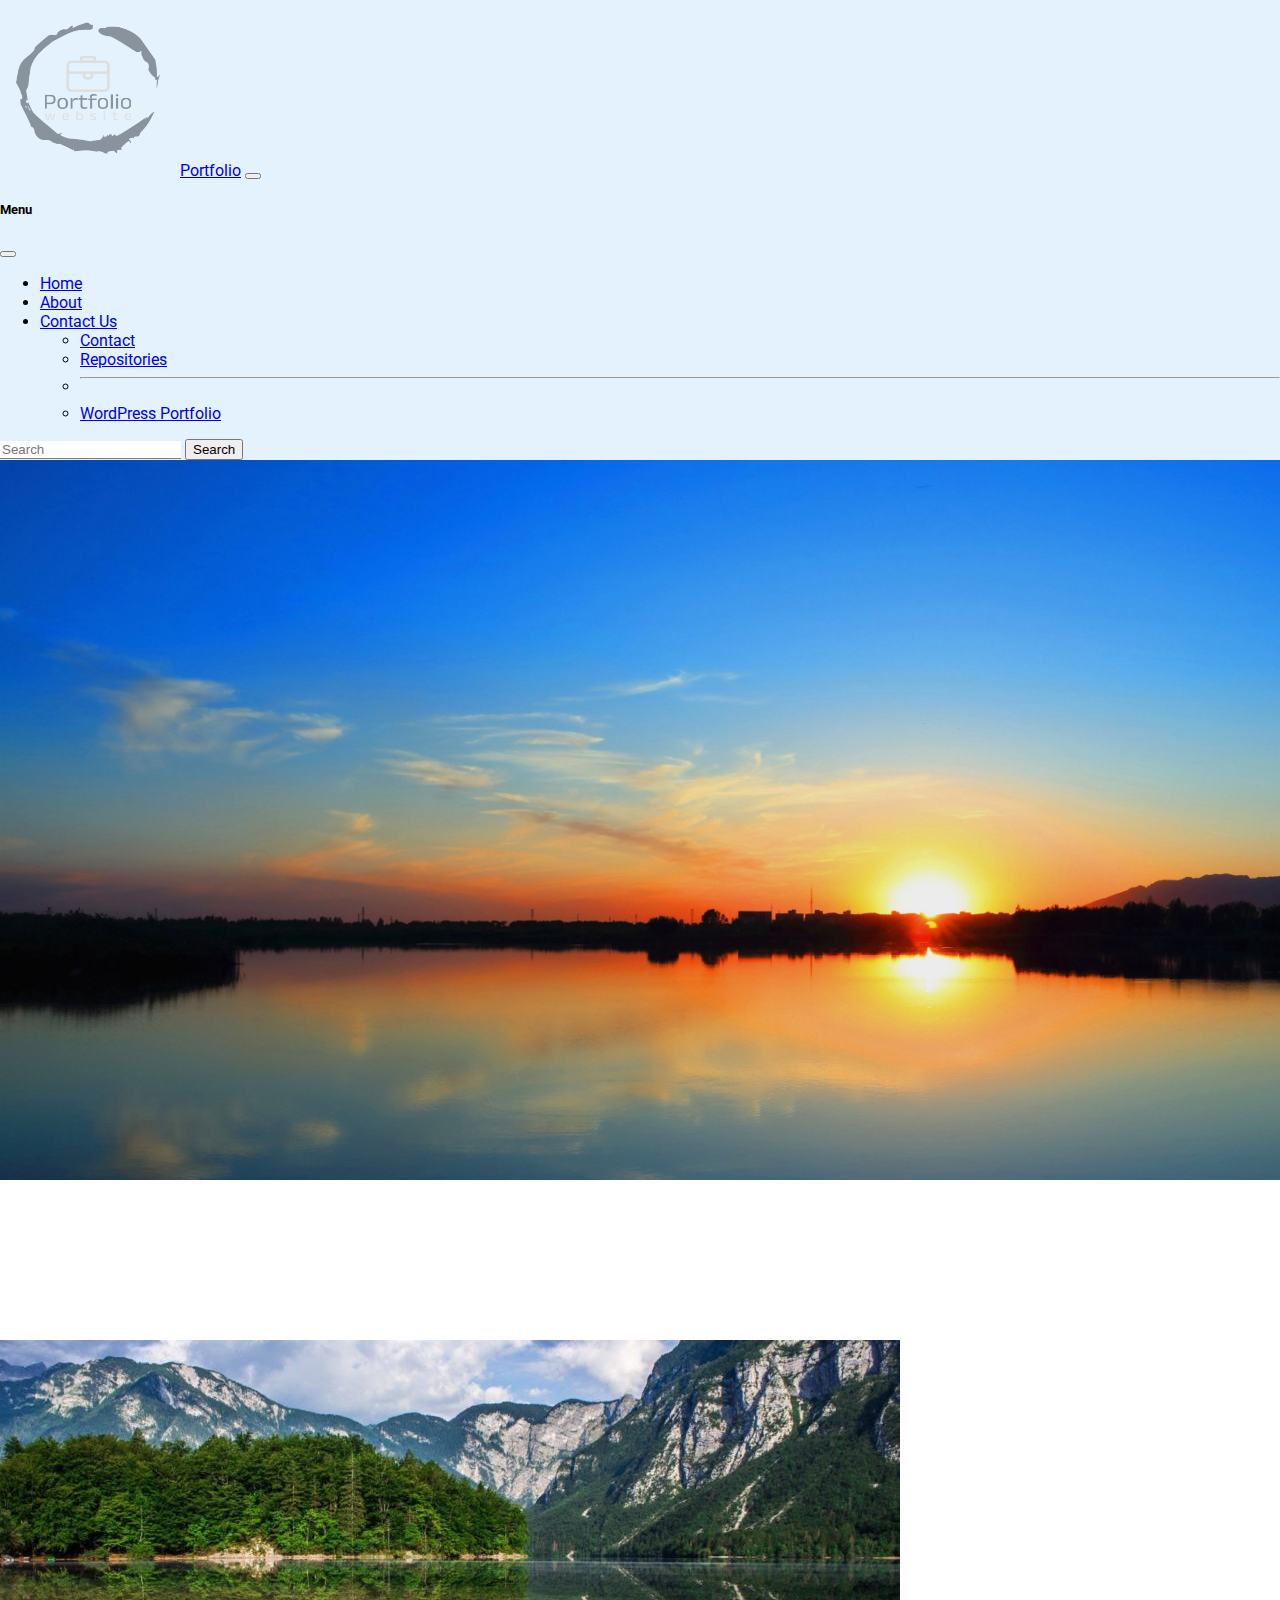
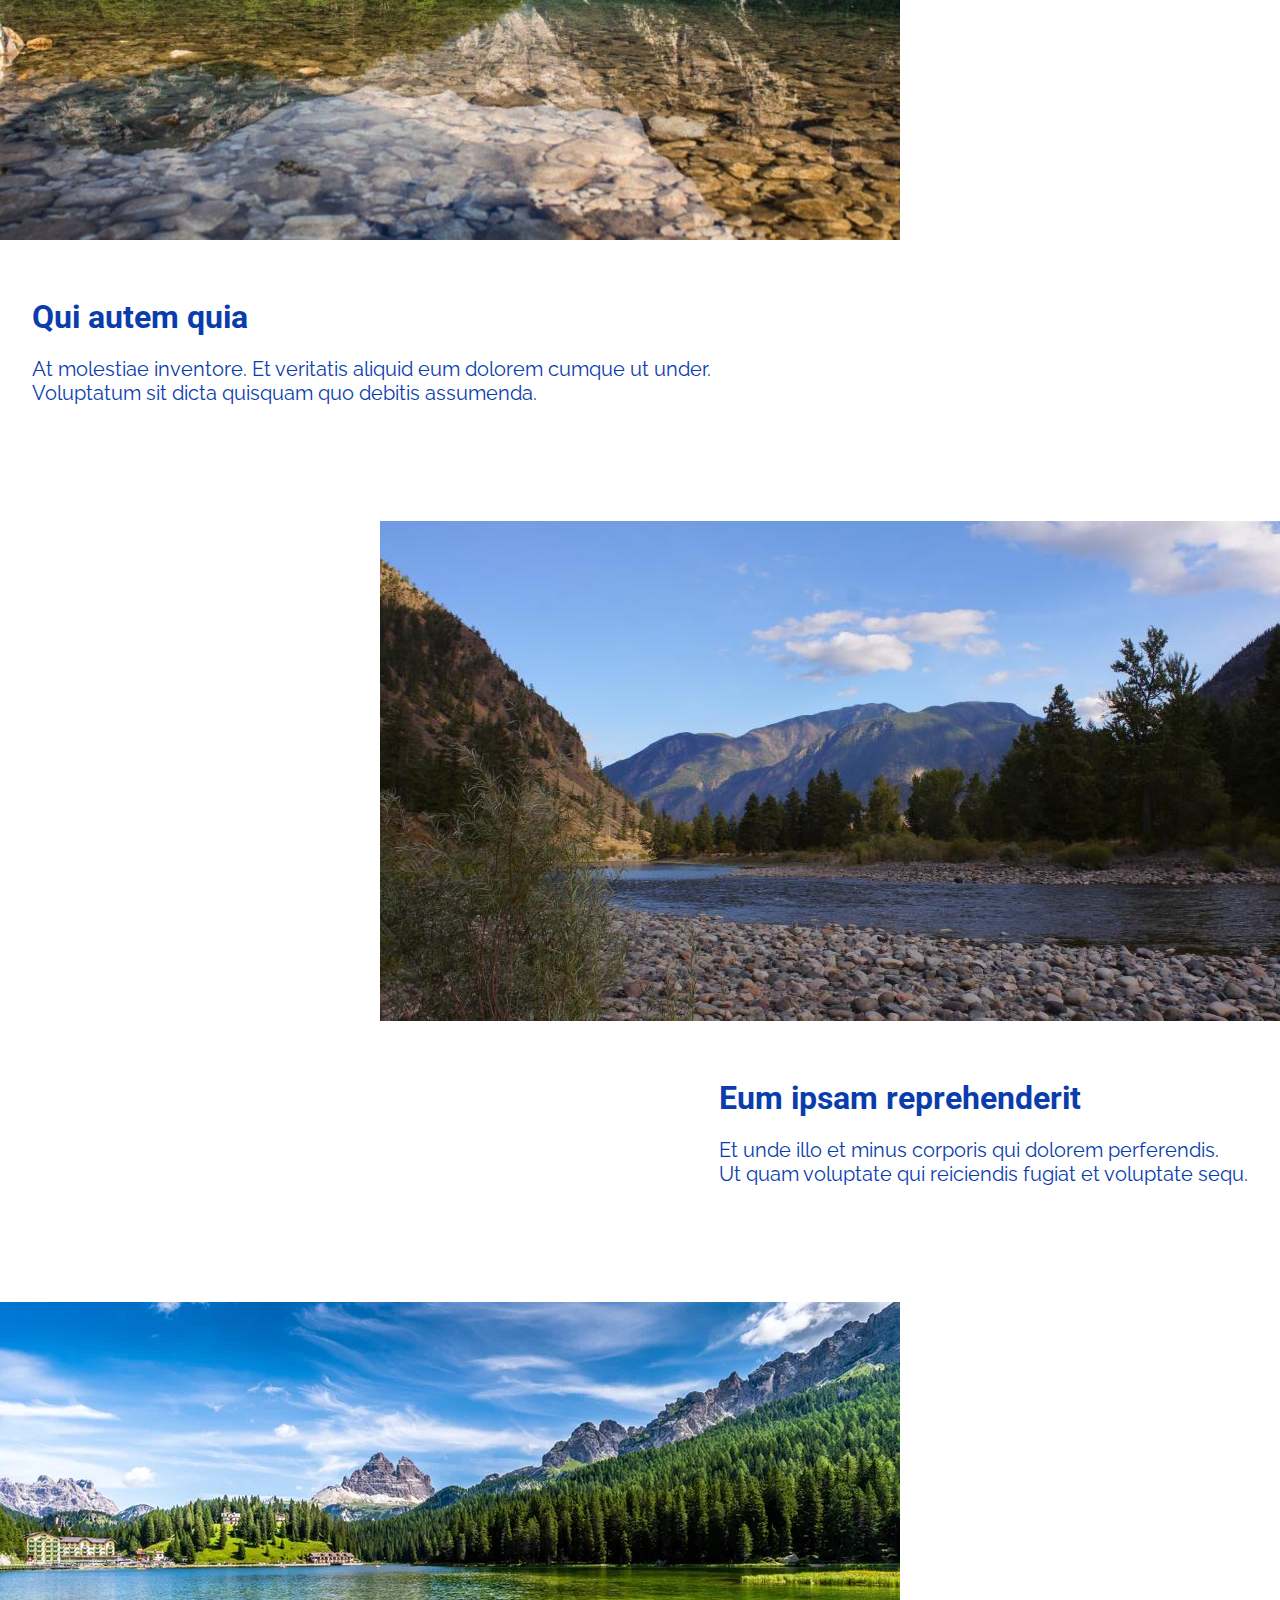
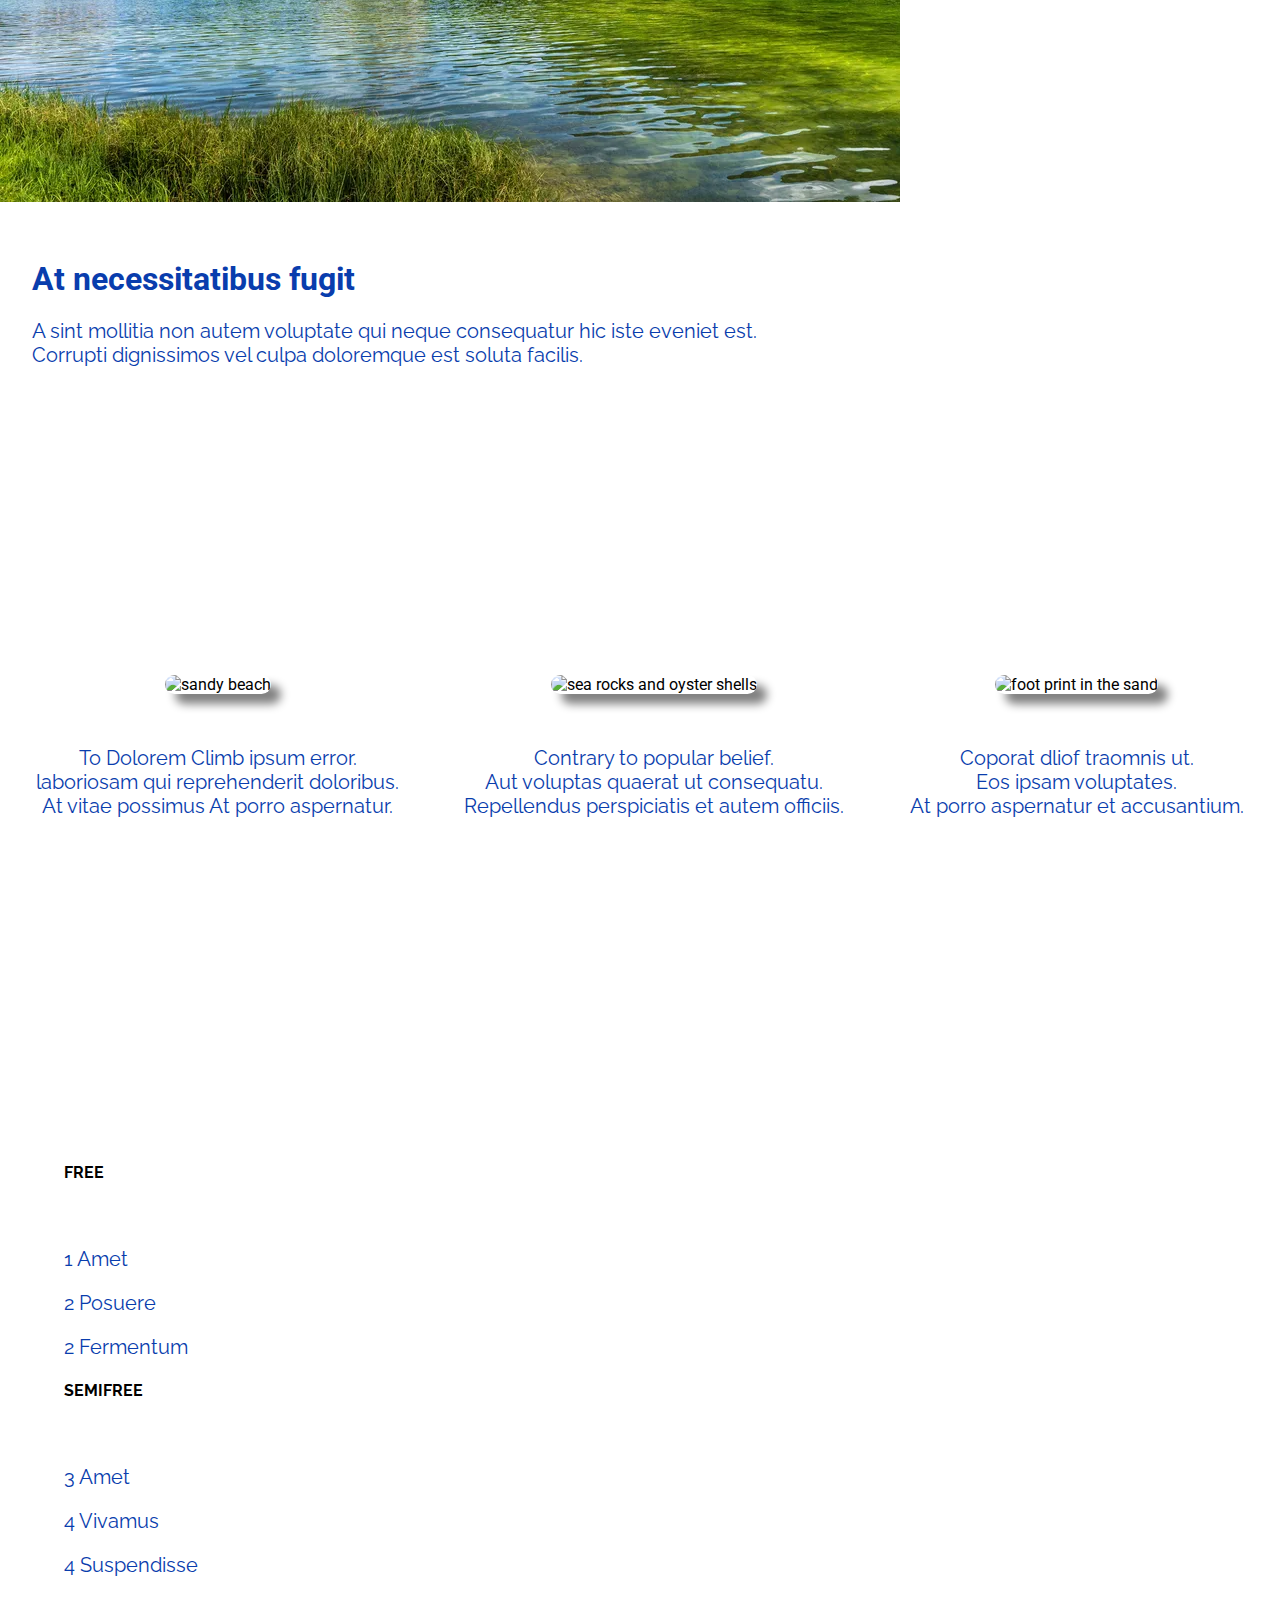
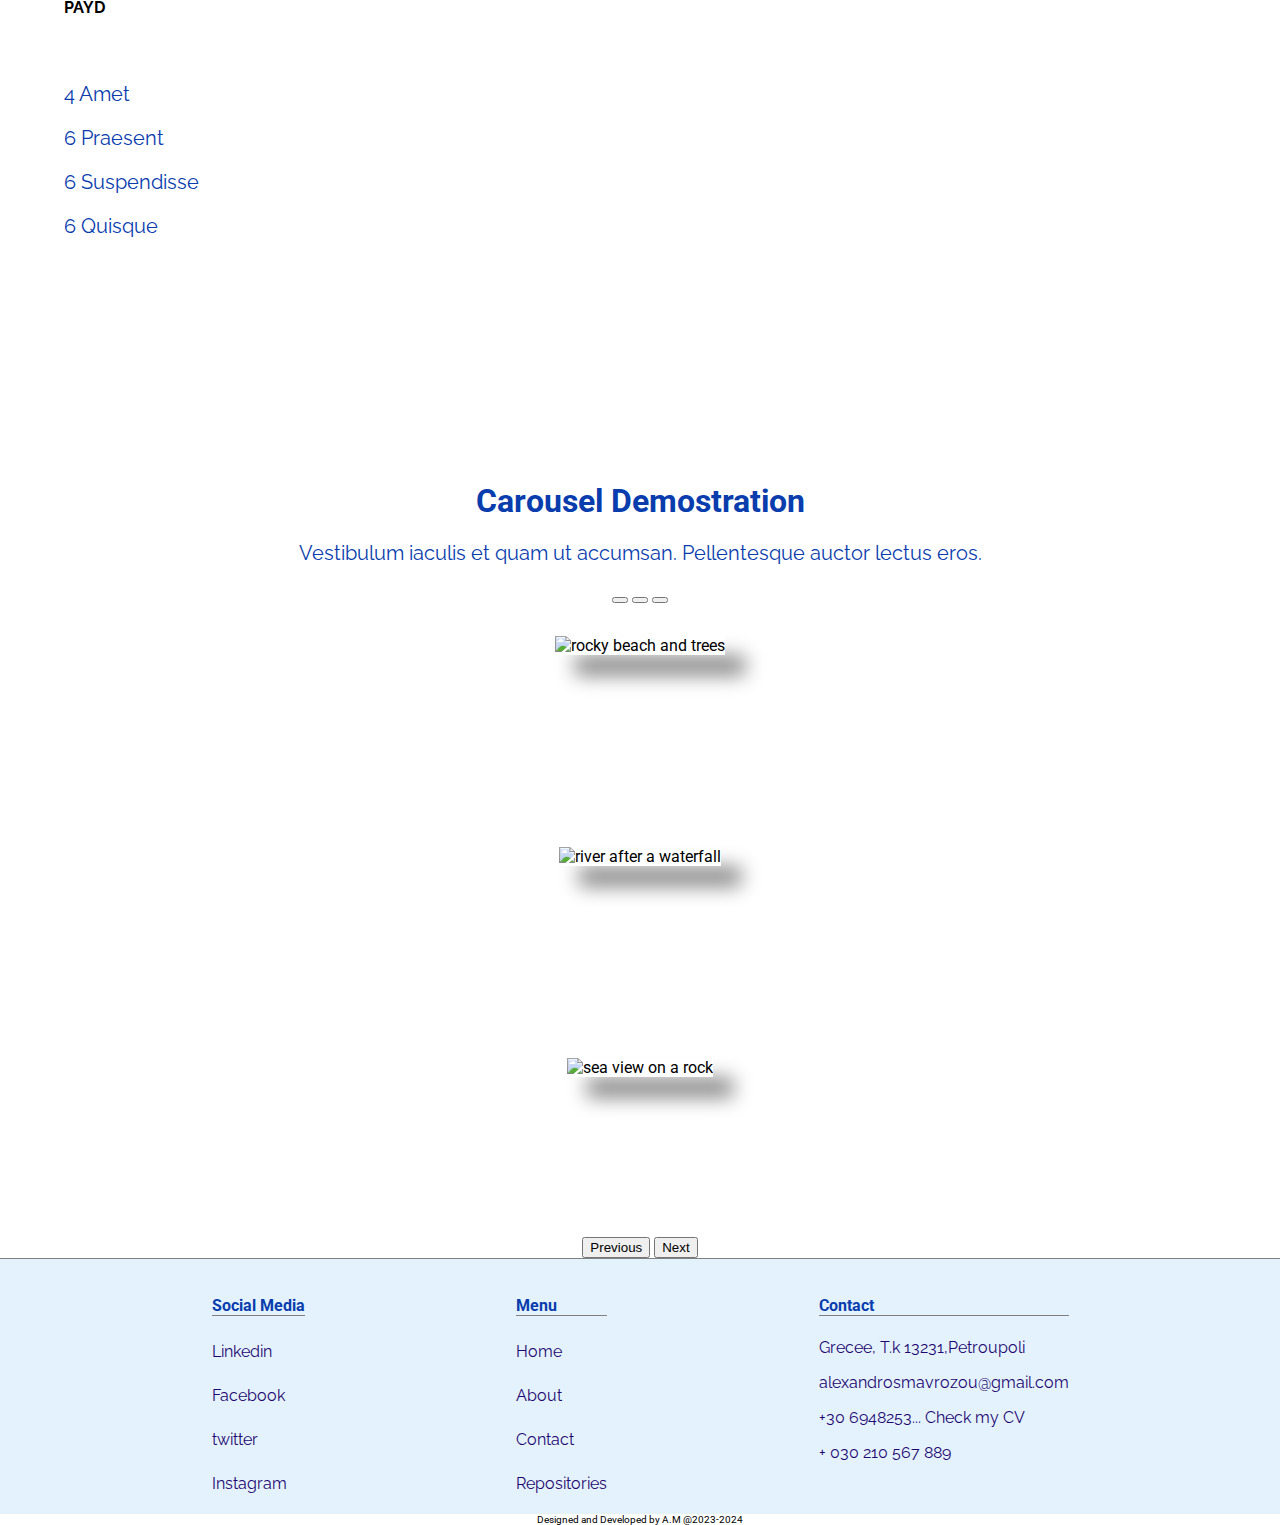
==== index.html @ f58d4b5b "Add files via upload" ====
<!DOCTYPE html>
<html lang="en">

<head>
  <meta charset="UTF-8">
    <meta name="viewport" content="width=device-width, initial-scale=1.0">
 <title>Portfolio</title>
 
  <!-- AOS link -->
  <link href="https://unpkg.com/aos@2.3.1/dist/aos.css" rel="stylesheet">
  <!-- Main Css -->
  <link rel="stylesheet" href="css/styles.css">
  <!-- Google Fonts -->
  <link rel="preconnect" href="https://fonts.googleapis.com">
  <link rel="preconnect" href="https://fonts.gstatic.com" crossorigin>
  <link href="https://fonts.googleapis.com/css2?family=Raleway:ital,wght@0,100;0,400;0,700;0,900;1,900&family=Roboto:wght@400;900&display=swap" rel="stylesheet">
  <!-- fontawesome script -->
  <script src="https://kit.fontawesome.com/00aacf5a88.js" crossorigin="anonymous"></script>
  <!-- Bootstrap Cdn -->
  <link href="https://cdn.jsdelivr.net/npm/bootstrap@5.1.3/dist/css/bootstrap.min.css" rel="stylesheet" integrity="sha384-1BmE4kWBq78iYhFldvKuhfTAU6auU8tT94WrHftjDbrCEXSU1oBoqyl2QvZ6jIW3" crossorigin="anonymous">
<script src="https://cdn.jsdelivr.net/npm/bootstrap@5.1.3/dist/js/bootstrap.bundle.min.js" integrity="sha384-ka7Sk0Gln4gmtz2MlQnikT1wXgYsOg+OMhuP+IlRH9sENBO0LRn5q+8nbTov4+1p" crossorigin="anonymous"></script>
  <!-- JavaScript -->
  <script src="./index.js" defer></script>

</head>

<body>
 
    <!-- navigation bar section and Header section -->

    <nav class="navbar navbar-light" style="background-color: #e3f2fd;" fixed-top>
      <div class="container-fluid">
        <img class="logo" src="./photos/portfolio-high-resolution-logo-transparent.png" alt="Portofolio Logo">
        <a class="navbar-brand" href="/index.html">Portfolio</a>
        <button class="navbar-toggler" type="button" data-bs-toggle="offcanvas" data-bs-target="#offcanvasNavbar" aria-controls="offcanvasNavbar">
          <span class="navbar-toggler-icon"></span>
        </button>
        <div class="offcanvas offcanvas-end" style="background-color: #e3f2fd;" tabindex="-1" id="offcanvasNavbar" aria-labelledby="offcanvasNavbarLabel">
          <div class="offcanvas-header">
            <h5 class="offcanvas-title" id="offcanvasNavbarLabel">Menu</h5>
            <button type="button" class="btn-close text-reset" data-bs-dismiss="offcanvas" aria-label="Close"></button>
          </div>
          <div class="offcanvas-body">
            <ul class="navbar-nav justify-content-end flex-grow-1 pe-3">
              <li class="nav-item">
                <a class="nav-link active" aria-current="page" href="index.html">Home</a>
              </li>
              <li class="nav-item">
                <a class="nav-link" href="about.html">About</a>
              </li>
              <li class="nav-item dropdown">
                <a class="nav-link dropdown-toggle" href="#" id="offcanvasNavbarDropdown" role="button" data-bs-toggle="dropdown" aria-expanded="false">
                  Contact Us
                </a>
                <ul class="dropdown-menu" aria-labelledby="offcanvasNavbarDropdown">
                  <li><a class="dropdown-item" href="contact.html">Contact</a></li>
                  <li><a class="dropdown-item" href="repositories.html">Repositories</a></li>
                  <li>
                    <hr class="dropdown-divider">
                  </li>
                  <li><a class="dropdown-item" target="_blank" href="https://mavrozoumisportfolio.com">WordPress Portfolio</a></li>
                </ul>
              </li>
            </ul>
            <form class="d-flex">
              <input class="form-control me-2" type="search" placeholder="Search" aria-label="Search">
              <button class="btn btn-outline-primary" type="submit">Search</button>
            </form>
          </div>
        </div>
      </div>
    </nav>
   
<!-- top-container -->
  <div class="top-container">      
    <div class="textcontainer">
      <h1 data-aos="fade-right" data-aos-duration="3000" class="im1">Welcome to my Website</h1>
    <h1 data-aos="fade-left" data-aos-duration="3000" class="im2"> I will demonstrate some of my skills</h1>
    <p  data-aos="fade-up-right" data-aos-duration="3000" class ="dev1">I hope you like them </p>
    <p  data-aos="fade-up-left" data-aos-duration="3000" class ="dev2">Enjoy the View</p>
    </div>
    </div>

  <!-- Intro Container1-->
  <div class="introparent1">
    <div class="introchild1">
      <img class="introimg1" src="./photos/αρχείο λήψης1 900x500.jpg" alt="random img">
    </div>
    <div class="introchild2">
      <h1 class="introh1">Qui autem quia</h1>
      <p class="introp">At molestiae inventore. Et veritatis aliquid eum dolorem cumque ut under.<br>Voluptatum sit dicta quisquam quo debitis assumenda.</p>
    </div>
  </div>

  <!-- Intro Container2-->
  <div class="introparent2">
    <div class="introchild3">
      <h1 class="introh1">Eum ipsam reprehenderit</h1>
        <p class="introp">Et unde illo et minus corporis qui dolorem perferendis.<br>Ut quam voluptate qui reiciendis fugiat et voluptate sequ.</p>
    </div>
    <div class="introchild4">
      <img class="introimg2" src="./photos/αρχείο λήψης 2 900x500.jpg" alt="random img">
      
    </div>
  </div>

  <!-- Intro Container3-->
  <div class="introparent3">
    <div class="introchild5">
      <img class="introimg3" src="./photos/αρχείο λήψης 3 900x500.jpg" alt="random img">
    </div>
    <div class="introchild6">
      <h1 class="introh1">At necessitatibus fugit</h1>
      <p class="introp">A sint mollitia non autem voluptate qui neque consequatur hic iste eveniet est.<br>Corrupti dignissimos vel culpa doloremque est soluta facilis.</p>
    </div>
  </div>

  <!-- Mid container -->
  <div class="theMidContainer">
    <div>
      <img class="midphotos1" src="https://picsum.photos/id/154/400/300" alt="sandy beach">
    <p>To Dolorem Climb ipsum error.
      <br> laboriosam qui reprehenderit doloribus.
      <br> At vitae possimus At porro aspernatur.
    </p>
      </div>
      <div >
    <img class="midphotos2" src="https://picsum.photos/id/92/400/300" alt="sea rocks and oyster shells">
    <p>Contrary to popular belief.
      <br> Aut voluptas quaerat ut consequatu.
      <br>Repellendus perspiciatis et autem officiis.
    </p>
      </div>
      <div>
        <img class="midphotos3"src="https://picsum.photos/id/156/400/300" alt="foot print in the sand">
        <p>Coporat dliof traomnis ut.
          <br>Eos ipsam voluptates. 
          <br>At porro aspernatur et accusantium.
          </p>
      </div>
    </div>
  

  <!-- Cards demo section-->
  <section id="price">
    <div class="row text-center">
      <div class="col-lg-4 md-6">
        <div class="card-header">
          <i class="fa-brands fa-creative-commons-nc-eu"></i>
          <h4>FREE</h4>
        </div>
        <div class="card-body ">
          <p class="changecolor">1 Amet</p>
          <p class="changecolor">2 Posuere</p>
          <p class="changecolor">2 Fermentum</p>
        </div>
      </div>
      <div class="col-lg-4 md-6">
        <div class="card-header">
          <i class="fa-solid fa-euro-sign"></i>
          <h4>SEMIFREE</h4>
        </div>
        <div class="card-body ">
          <p class="changecolor">3 Amet</p>
          <p class="changecolor">4 Vivamus</p>
          <p class="changecolor">4 Suspendisse</p>
        </div>
      </div>
      <div class="col-lg-4">
        <div class="card-header">
          <i class="fa-sharp fa-solid fa-euro-sign"></i>
          <h4>PAYD</h4>
        </div>
        <div class="card-body">
          <p class="changecolor">4 Amet</p>
          <p class="changecolor">6 Praesent</p>
          <p class="changecolor">6 Suspendisse</p>
          <p class="changecolor">6 Quisque</p>
        </div>
      </div>
    </div>

  </section>

  <!-- Carousel photos section-->
<div class="style-carousel">
  <div class="carouselText">
    <h1>Carousel Demostration</h1>
    <p>Vestibulum iaculis et quam ut accumsan. Pellentesque auctor lectus eros.</p>
  </div>
  
  <div id="carouselExampleIndicators" class="caroutest carousel slide" data-bs-ride="true">
    <div class="carousel-indicators">
      <button type="button" data-bs-target="#carouselExampleIndicators" data-bs-slide-to="0" class="active" aria-current="true" aria-label="Slide 1"></button>
      <button type="button" data-bs-target="#carouselExampleIndicators" data-bs-slide-to="1" aria-label="Slide 2"></button>
      <button type="button" data-bs-target="#carouselExampleIndicators" data-bs-slide-to="2" aria-label="Slide 3"></button>
    </div>
    <div class="carousel-inner">
      <div class="carousel-item active">
        <img class="carousel-img" src="https://picsum.photos/id/13/1550/700" alt="rocky beach and trees">
      </div>
      <div class="carousel-item">
        <img class="carousel-img" src="https://picsum.photos/id/15/1550/700" alt="river after a waterfall">
      </div>
      <div class="carousel-item">
        <img class="carousel-img" src="https://picsum.photos/id/16/1550/700" alt="sea view on a rock">
      </div>
    </div>
    <button class="carousel-control-prev" type="button" data-bs-target="#carouselExampleIndicators" data-bs-slide="prev">
      <span class="carousel-control-prev-icon btn-secondary" aria-hidden="true"></span>
      <span class="visually-hidden">Previous</span>
    </button>
    <button class="carousel-control-next" type="button" data-bs-target="#carouselExampleIndicators" data-bs-slide="next">
      <span class="carousel-control-next-icon btn-secondary" aria-hidden="true"></span>
      <span class="visually-hidden">Next</span>
    </button>
    </div>
  </div>

</div>
<!-- footer section -->

<!-- Left -->
  <div class="endSection">
    <div class="endSectionChild1">
      <a class="h4border1" href="./contact.html"><h4 class="h4border">Social Media</h4></a>
    <p><a class="links-ab2" target="_blank" href="https://www.linkedin.com/" ><i class="fa-brands fa-linkedin"></i> Linkedin</a></p>
    <p><a class="links-ab2" target="_blank" href="https://el-gr.facebook.com/"><i class="fa-brands fa-facebook"></i> Facebook</a></p>
    <p><a class="links-ab2" target="_blank" href="https://twitter.com/?lang=el"><i class="fa-brands fa-x-twitter"></i> twitter</a></p>   
    <p><a class="links-ab2" target="_blank" href="https://gmail.com"><i class="fa-brands fa-instagram"></i> Instagram</a></p>
  </div>

  <!-- Middle -->
  <div class="endSectionChild1">
    <a class="h4border1" href="./contact.html"><h4 class="h4border">Menu</h4></a>
  <p><a class="links-ab2"  href="./index.html" ><i class="fa-solid fa-house"></i> Home</a></p>
  <p><a class="links-ab2"  href="./about.html"><i class="fa-solid fa-address-card"></i> About</a></p>
  <p><a class="links-ab2"  href="./contact.html"> <i class="fa-solid fa-address-book"></i> Contact</a></p>   
  <p><a class="links-ab2"  href="./repositories.html"><i class="fa-brands fa-github"></i> Repositories</a></p>
</div>

  <!-- Right -->
      <div class="endSection2Child2">
        <h4 class="h4border">Contact</h4>
      <p class="links-ab"><i class="fas fa-home mr-3"></i> Grecee, T.k 13231,Petroupoli</p>
      <p class="links-ab"><i class="fas fa-envelope mr-3"></i> alexandrosmavrozou@gmail.com</p>
      <p class="links-ab"><i class="fas fa-phone mr-3"></i> +30 6948253... Check my CV</p>
      <p class="links-ab"><i class="fas fa-print mr-3"></i> + 030 210 567 889</p>  
      </div>
    </div>
    
  

<footer>Designed and Developed by A.M @2023-2024</footer>
<!-- Scripts jquery -->
<script src="https://ajax.googleapis.com/ajax/libs/jquery/3.7.1/jquery.min.js"></script>

<script src="https://unpkg.com/aos@2.3.1/dist/aos.js"></script>
 <!-- AOS SCRIPT -->
<script>
  AOS.init();
</script>

</body>


</html>
---- css/styles.css ----
html{
  scroll-behavior:smooth!important;
}
body {
  font-family: 'Raleway', sans-serif;
  font-family: 'Roboto', sans-serif;
  margin: 0;
 
}
h1 {
  color: rgb(9, 61, 173);
  font-size: 3;
  
}
.theh1js {
  font-size: 10rem;
}
h2 {
  font-family: 'Raleway', sans-serif;
  color: rgb(9, 61, 173);
  font-weight: 400;
  margin: 10px 650px;
  font-size: 1.6rem;
}
h3 {
  color: rgb(9, 61, 173);
  font-size: 2rem;
}
p {
  font-family: 'Raleway', sans-serif;
  color: rgb(9, 61, 173);
  font-size: 1.25rem;
}

/* NAVIGATION MENU CSS */

.nav-itemjs{
  text-decoration: underline #606163;
  
  }
  
/* Header-container CSS */
.im1,.im2 {
  font-size: 3.2rem;
  color: rgb(9, 61, 173);
  
}

.top-container {
  background-image: url("../photos/river-clouds-sky-hd-wallpapers.jpg");
  background-color: #cccccc;
  height: 80vh;
  background-position: center;
  background-repeat: no-repeat;
  background-size: cover;
  position: relative;
  text-align: center;
  margin-bottom: 10rem;
 }
.textcontainer{
  
text-align: center;
  position: absolute;
  top: 50%;
  left: 50%;
  transform: translate(-50%, -50%);
}
.dev1,.dev2{
  color: rgb(9, 61, 173);
  font-size: 1.4rem;
  
}
.devjs{
   color: #faf8f8;
}
.logo{
  height: 9rem;
  width: 9rem;
  padding: 1rem;
}

/* Intro Container CSS */
.introparent1,.introparent3{
display: flex;
flex-direction: row;
flex-wrap: wrap;
justify-content: flex-start;
padding-bottom: 4rem;
}
.introparent2{
display: flex;
flex-direction: row;
flex-wrap:wrap-reverse;
justify-content: flex-end;
padding-bottom: 4rem;
}

.introimg1,.introimg2,.introimg3{
  max-width: 100%;
  height: auto;
}
.introchild2,.introchild3,.introchild6{
  padding: 2rem;
}
.introparent3{
  margin-bottom: 10rem;
}
.introh1,.introp{
  color: rgb(9, 61, 173);
}



/* Mid Container Css */
  .theMidContainer{
  padding-top: 2rem;
  display:flex;
  flex-direction: row;
  justify-content:space-evenly;
  flex-wrap: wrap;
  gap: 1.8rem;
  text-align: center;
  margin-bottom: 15rem;
  }
  .midphotos1,.midphotos2,.midphotos3{
    border-radius: 10px;
    box-shadow: 10px 10px 10px grey;
    margin-bottom: 2rem;
    
    }
    .midphotos1:hover{
      transform: scale(1.1); 
      transition-duration: 1s;
    }
    .midphotos2:hover{
      transform: scale(1.1); 
      transition-duration: 1s;
    }
    .midphotos3:hover{
      transform: scale(1.1); 
      transition-duration: 1s;
    }

    

/* Footer section Css*/
 .footer-container {
  text-align: center;
  background-color: rgb(186, 190, 190);
  padding: 1.5rem 2rem 4rem;
  
}
.endSection{
  padding-top: 1rem;
  height: fit-content;
  width: auto;
  background-color: #e3f2fd;;
  display: flex;
  justify-content: space-evenly;
  flex-wrap: wrap;
  border-top: 1px solid grey;
}
  .links-ab,.links-ab2{
  text-decoration:none;
  font-size: 1rem;
  color:rgb(30, 7, 112);
  }
  .links-ab2{
color:rgb(30, 7, 112);
  }

  .linkHeader,.h4border1{
    text-decoration: none;
    color:rgb(30, 7, 112);
  }
  footer{
    font-size: x-small;
    text-align: center;
  }
  .h4border{
  border-bottom: 1px solid grey;
  text-decoration: none;
  color:rgb(9, 61, 173);
  }

  /* <!-- Cards demo section CSS--> */
#price{
  font-family: 'Raleway', sans-serif;
  height: fit-content;
  width: auto;
  padding: 4rem;
  margin-bottom: 10rem;
  
}
.changecolorjs{
  color: rgb(11, 127, 243);
}
.card-header{
  height:4rem;
 
  }
.backgroundcolorchange{
  background: linear-gradient(0.25turn, #93b3ee, #f2f3f5, #72aef3);
  }

  /* CArousel CSS */
.caroutest,.carouselText{
  text-align: center;
}
.carousel-img{
  box-shadow: 20px 20px 20px grey;
  margin:2rem 0 2rem 0 ;
  margin-bottom: 10rem;
 }

/* Contact Page */

.contactChild1,.contactChild2,.contactChild3{
  padding: 1.1rem;
  }
input, textarea{
  border:none;
  border-bottom: 1px solid gray;
  flex-wrap: wrap;
  
}
.contactContainer{
margin: 2rem 0 10rem 2rem;
}
.contactButton{
  margin: 1rem;
  height: fit-content;
  width: fit-content;
  border: none;
  border-radius: 20px;
  border-bottom: 1px solid grey;
  box-shadow: 1px 1px 10px 1px #93b3ee;
}
.contactButton:hover{
  background-color: #93b3ee;
  color: white;
}


.links-a {
  color: #0D4C92;
  font-family: 'Raleway', sans-serif;
  margin: 10px 20px;
  text-decoration: none;
  font-size: 1.5rem;
  padding: 0.5rem;
}
.links-a-js{
  border-collapse: collapse;
  background-color:#357a86;
  border-radius: 20px;
  color: #DEF5E5;
}
.just{
  font-size: 1.5rem;
}



/* About page */

.about{
  margin-top: 4rem;
  padding: 0.5px;
  margin-bottom: 4rem;
  border-radius: 50px;
  height: auto;
  width: auto;
}
.h1-about{
  text-align: center;
}
.aboutParent{
  display: flex;
  flex-wrap: wrap;
  justify-content: space-evenly;
  gap:2rem 1rem;
  text-align: center;
  background: linear-gradient(0.25turn, #93b3ee, #f2f3f5, #72aef3);
  height: auto;
  width: auto;
  box-shadow: 10px black;
  margin-bottom: 12rem;
  }
  .aboutChilds1,.aboutChilds2,.aboutChilds3{
    border-radius: 40px;
    box-shadow: 10px 10px 10px grey;
    padding: 1rem;
    background-color: whitesmoke;
    margin: 4rem 0 4rem 0;
    
  }

.about_list{
  font-family: 'Raleway', sans-serif;
  color: #001253;
  font-size: 1.25rem;

}


.videoplay{ 
  text-align: center;
 
}
.videoplaychild{
  width: 78%    !important;
  height: auto   !important;
  margin-bottom: 15rem;
}

/* THE MODAL T */
/* The Modal (background) */
.modal, .modal1, .modal2{
  display: none; /* Hidden by default */
  position: fixed; /* Stay in place */
  z-index: 1; /* Sit on top */
  padding-top: 100px; /* Location of the box */
  left: 0;
  top: 0;
  width: 100%; /* Full width */
  height: 100%; /* Full height */
  overflow: auto; /* Enable scroll if needed */
  background-color: rgb(0,0,0); /* Fallback color */
  background-color: rgba(0,0,0,0.4); /* Black w/ opacity */
  
  }

/* Modal Content */
.modal-content1, .modal-content2,.modal-content1{
  background-color: #fefefe;
  margin: auto;
  padding: 20px;
  border: 1px solid #888;
  width: 80%;
  text-align: center;
  }

/* The Close Button */
.close,.close1,.close2{
  color: #6d6868;
  font-size: 28px;
  font-weight: bold;
}
.close:hover,
.close:focus {
  color: #000;
  text-decoration: none;
  cursor: pointer;
}
.close1:hover,
.close1:focus {
  color: #000;
  text-decoration: none;
  cursor: pointer;
}
.close2:hover,
.close2:focus {
  color: #000;
  text-decoration: none;
  cursor: pointer;
}
/* REPOSITOPRIES PAGE */
/* 
.paralax effect */
.repoh1{
  text-align: center;
  height: fit-content;
  margin: 5rem 0 1rem 0;
  padding: 0;
}
.paralax {
  background-image:url("../photos/space\ grey.jpg");
  min-height: 600px;
  min-width: 100px;
  background-attachment: fixed;
  background-position: center;
  background-repeat: no-repeat;
  background-size: cover;
  margin: 5rem 0 10rem 0;
  }
.paralaxParent{
  display: flex;
  flex-direction: row;
  flex-wrap: wrap;
  justify-content: space-evenly;
  align-items: center;
  gap: 5rem;
  padding: 3% 0 5% ;
  
  
}
.paralax1, .paralax2, .paralax3, .paralax4, .paralax5, .paralax6, .paralax7, .paralax8{
  padding: 0.5rem;
  height: fit-content;
  width: fit-content;
  border-radius: 20px;
  box-shadow: 10px 10px 10px;
  }
  
 .paralax1:hover,.paralax2:hover, .paralax3:hover, 
.paralax4:hover, .paralax5:hover, .paralax6:hover, 
.paralax7:hover, .paralax8:hover
{
  transform: scale(1.1); 
  transition-duration: 1s;
}
.imgparalax{
  height: fit-content;
  width: fit-content;
  border-radius: 20px;
  
}


/* @MEDIA BREAK POINTS  */

/* lARGE MONITORS
@media(max-width:1660px) {
  h2{
  margin: 0 100px;
  text-align: center;
}

}
/* MEDIUM SIZE MONITORS */
/* @media(max-width:1189px){
  .text{float: none;}
} */

/* SMALL SIZE MONITORS */
/* @media(max-width:740px){
 
  .carousel-img{
  width: 400px;
  height: 300px;
}
.hi{
  padding-left: 250px;
} */
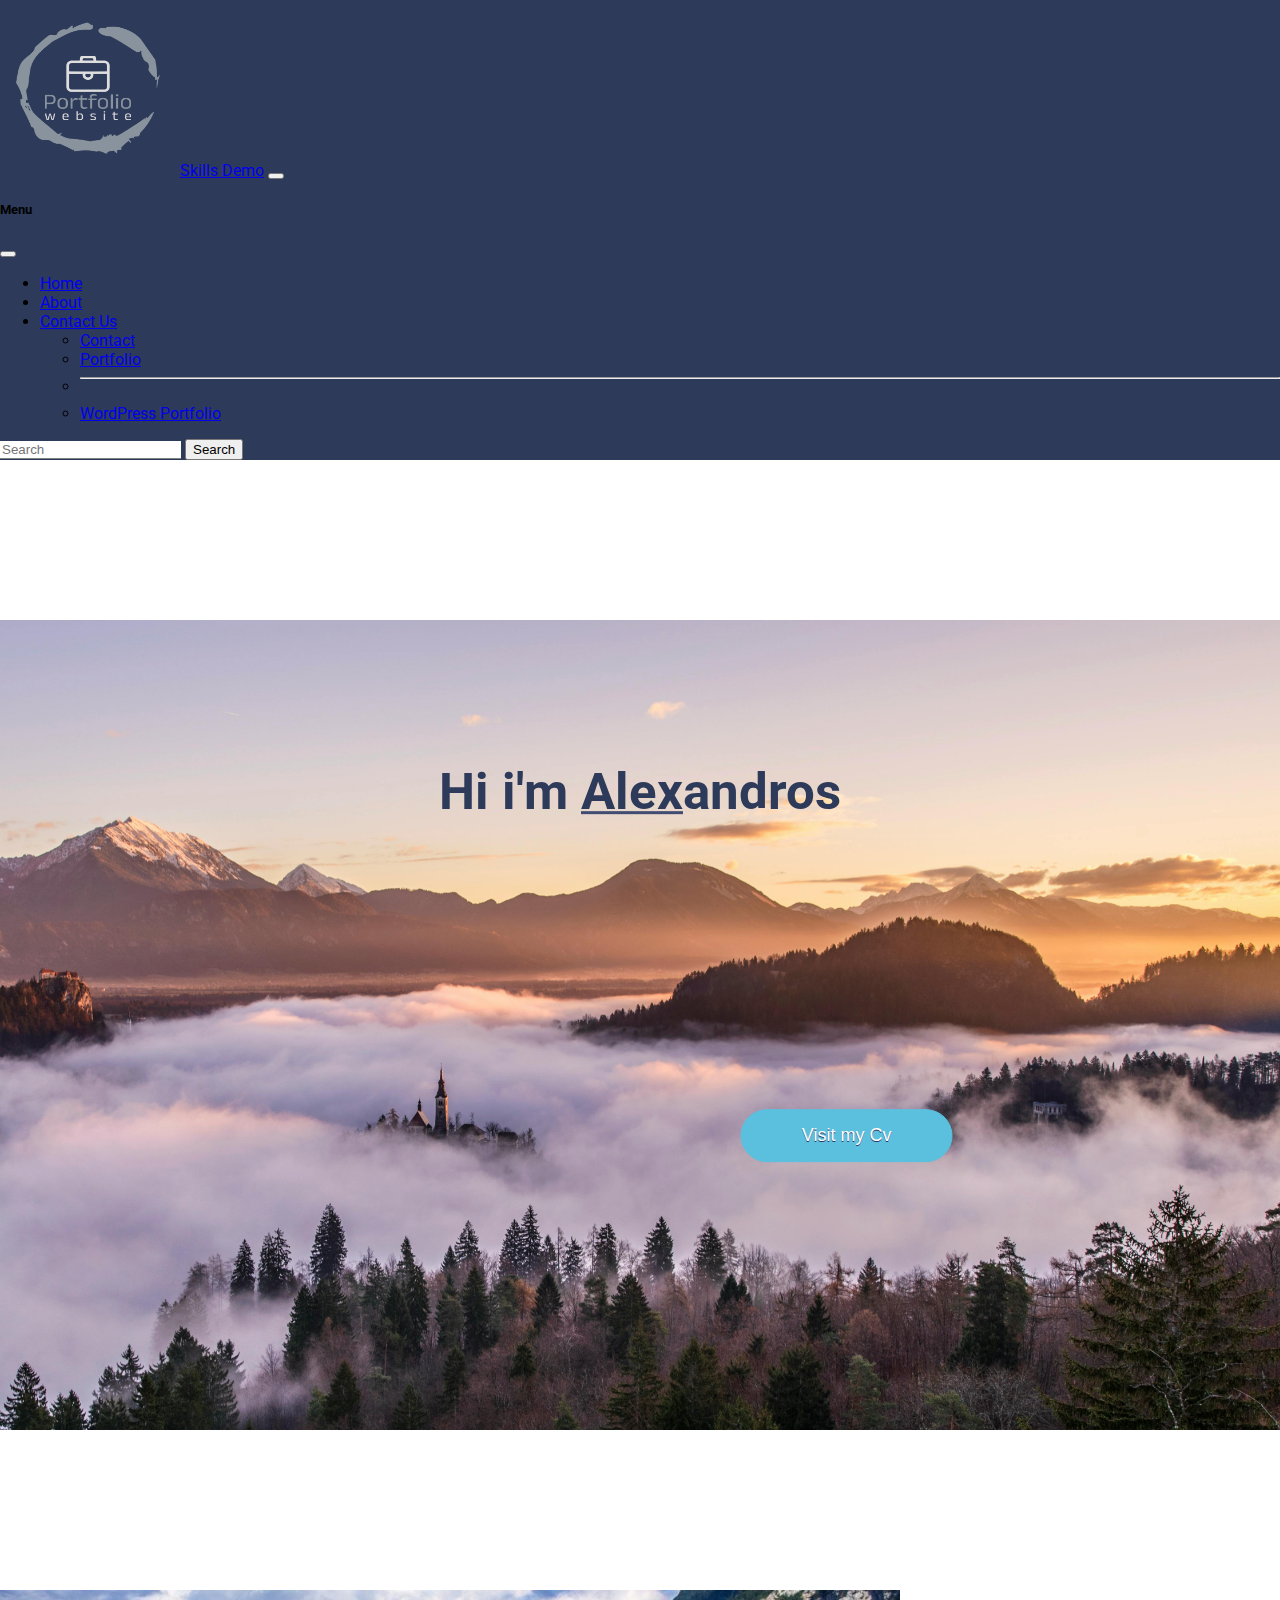
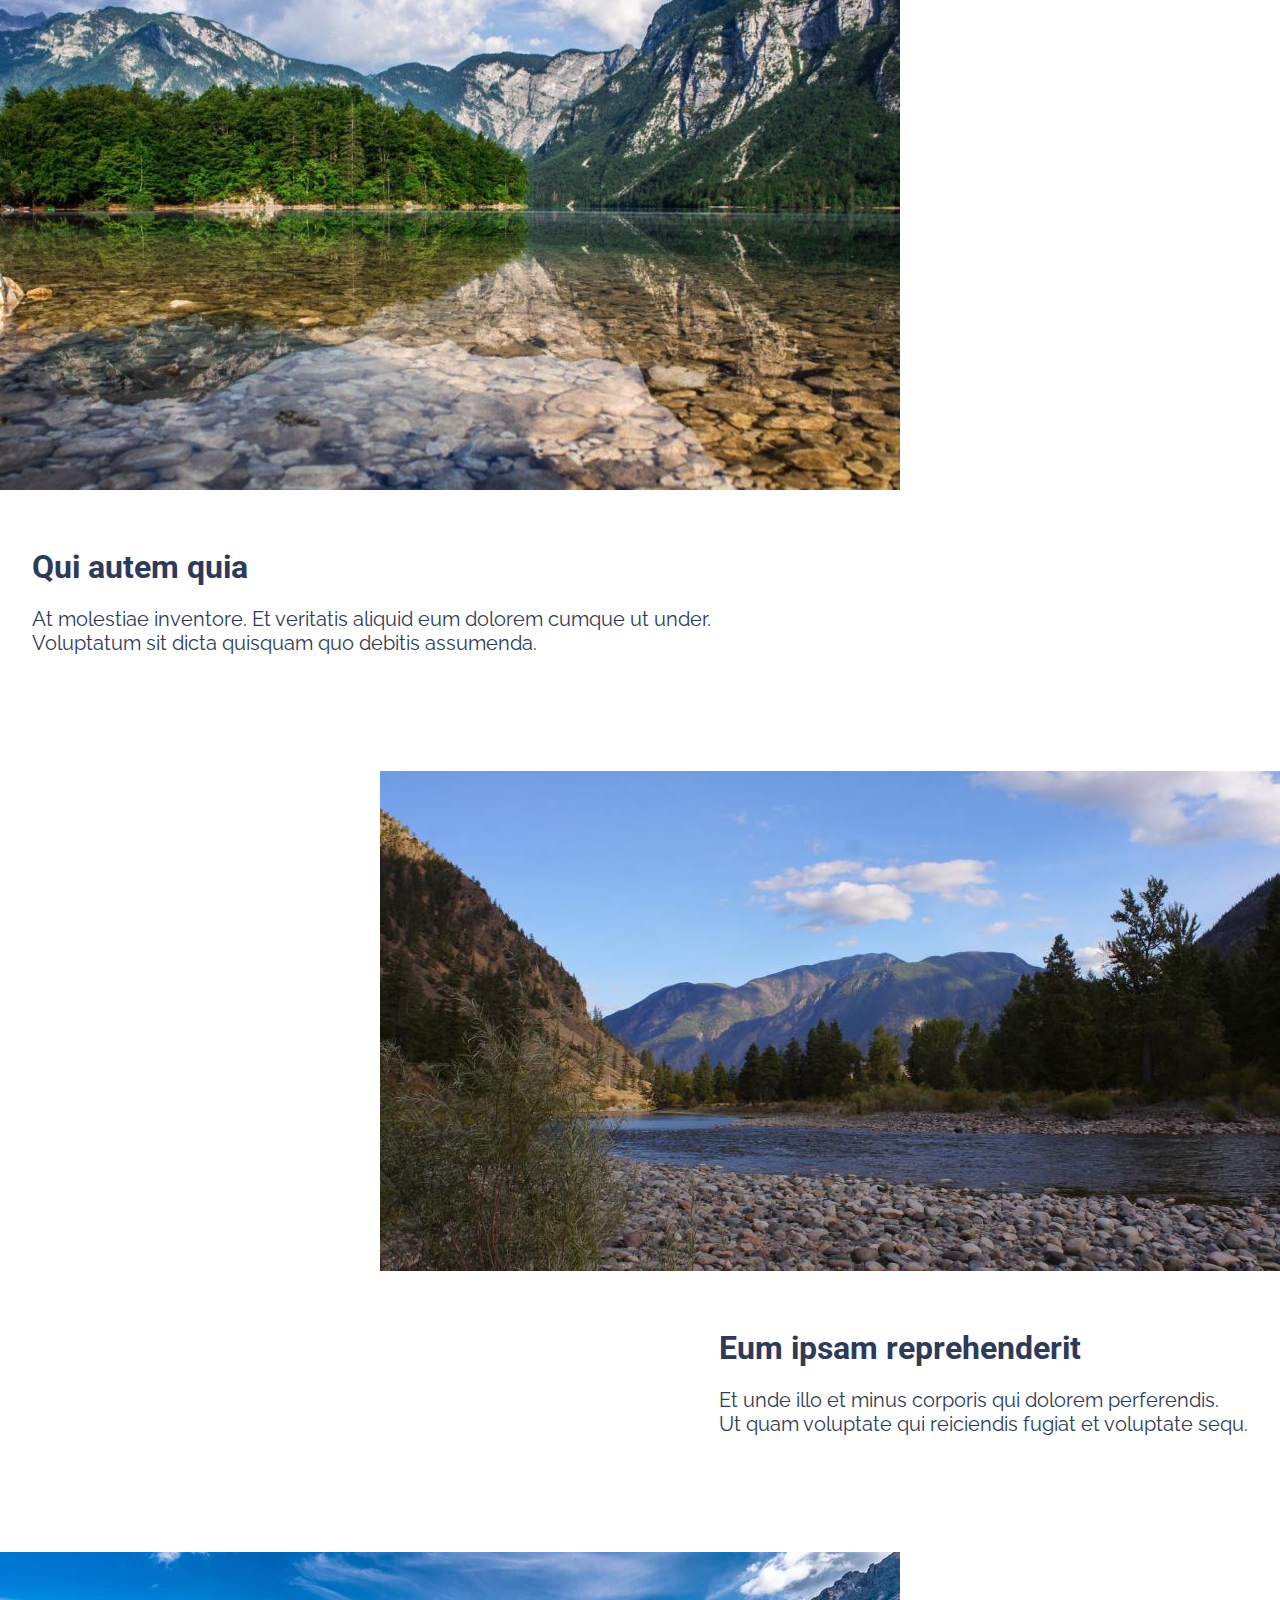
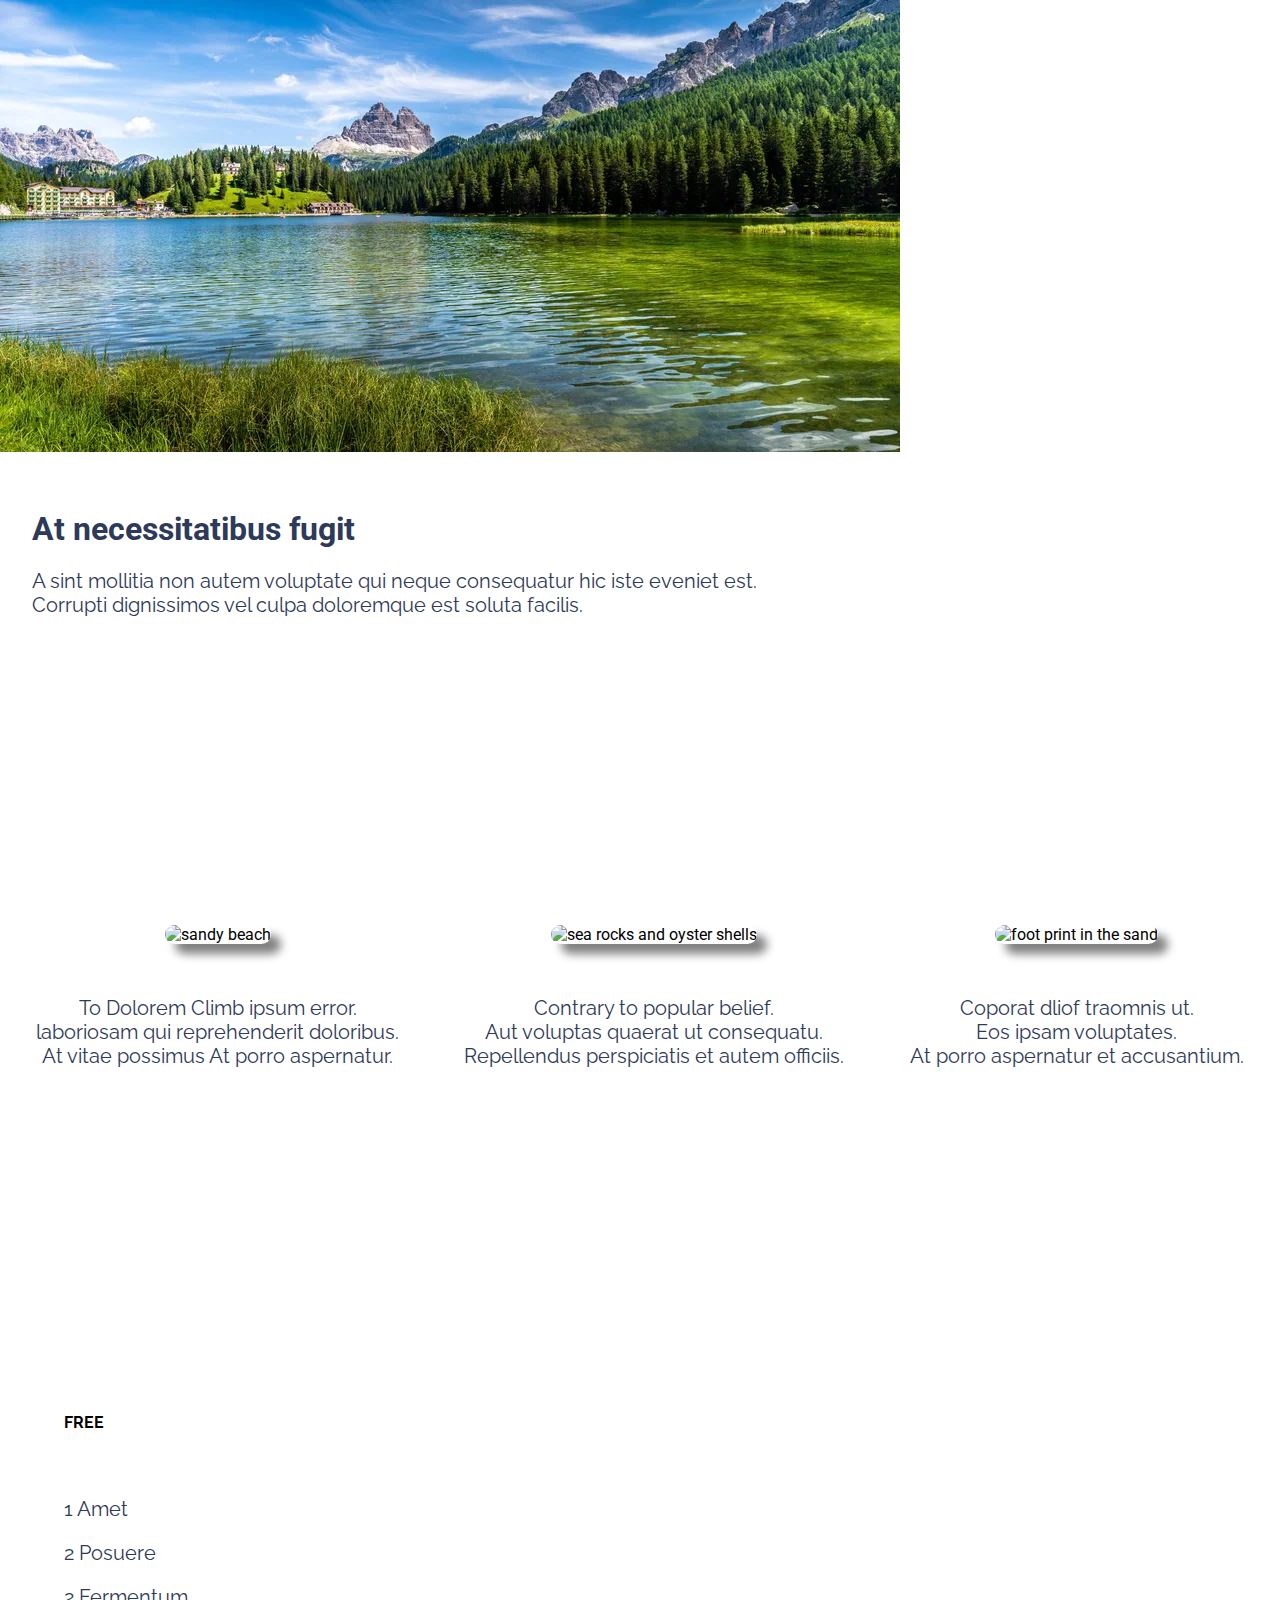
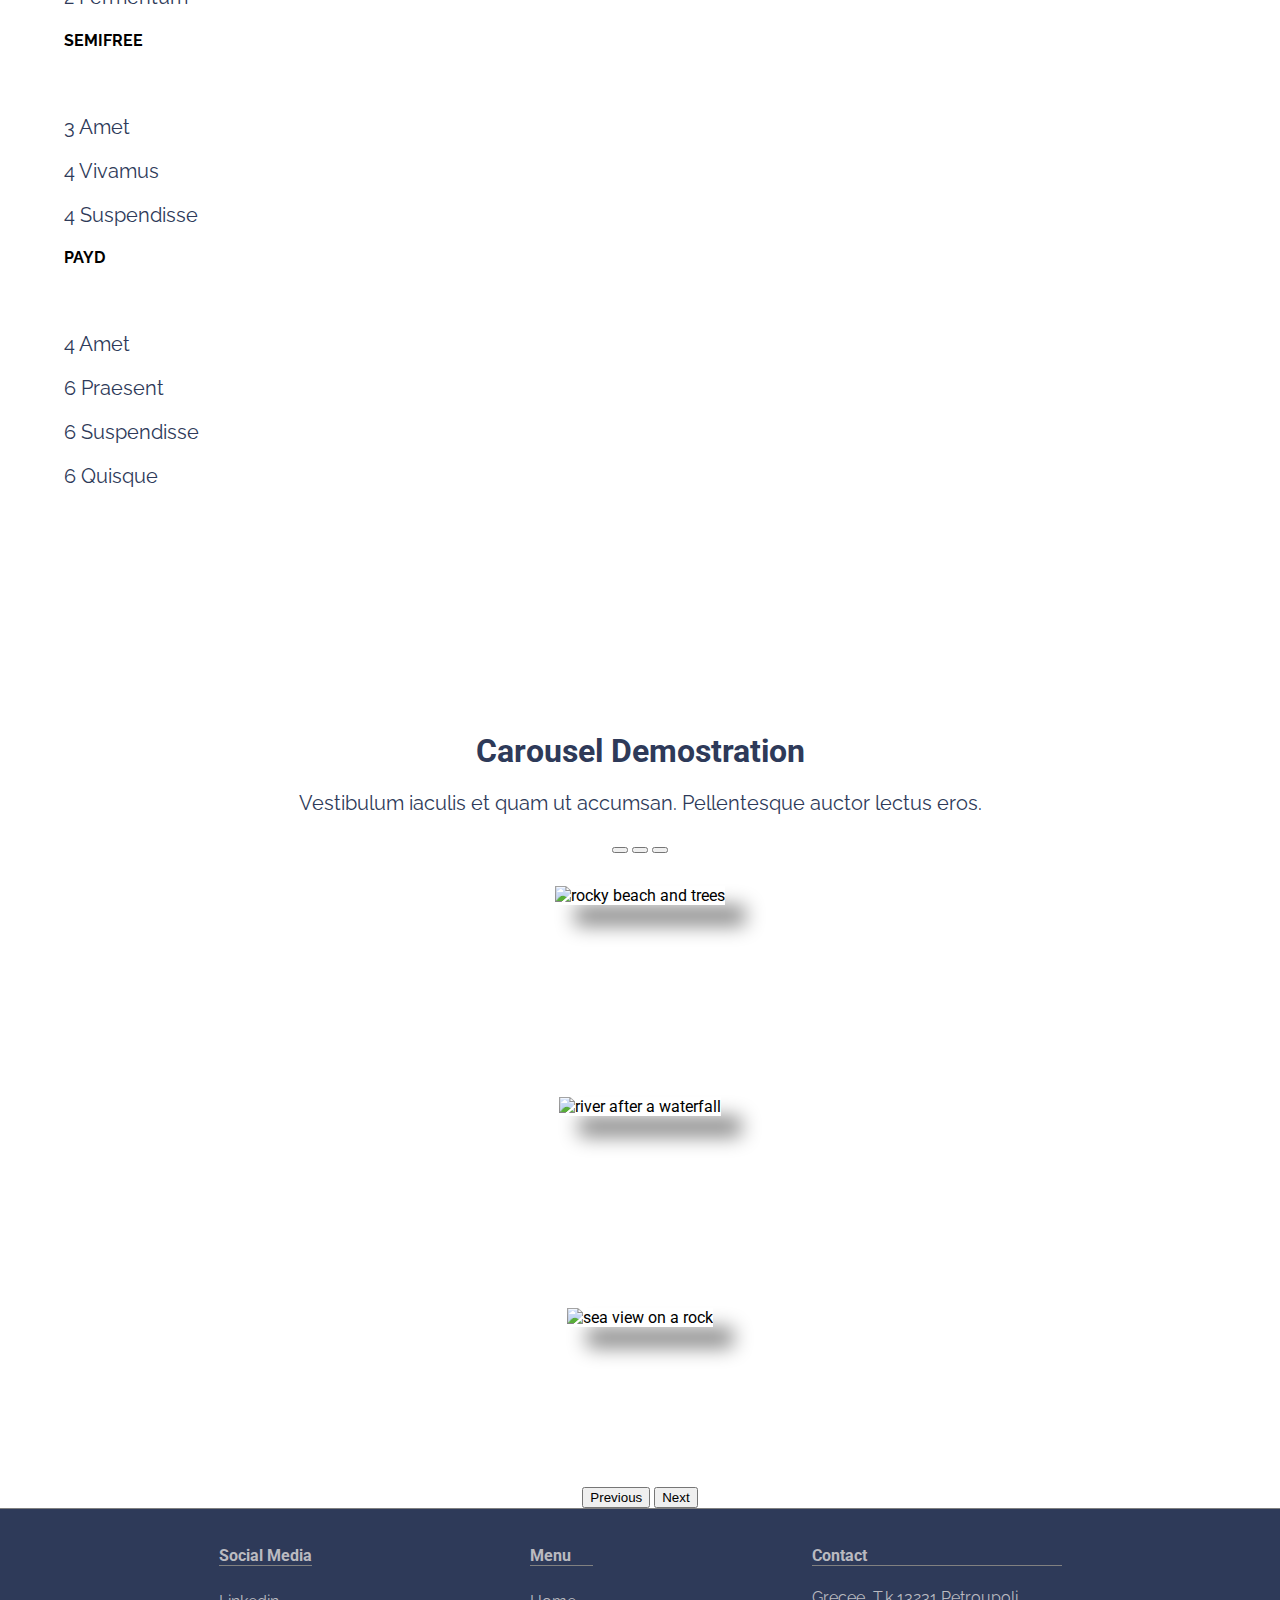
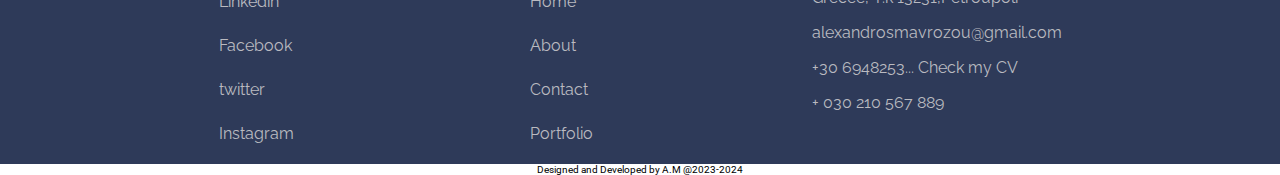
==== commit 8c4ba666: "Add files via upload" ====
--- a/index.html
+++ b/index.html
@@ -28,14 +28,14 @@
  
     <!-- navigation bar section and Header section -->
 
-    <nav class="navbar navbar-light" style="background-color: #e3f2fd;" fixed-top>
+    <nav class="navbar navbar-dark" style="background-color: #2E3A59;" fixed-top>
       <div class="container-fluid">
         <img class="logo" src="./photos/portfolio-high-resolution-logo-transparent.png" alt="Portofolio Logo">
-        <a class="navbar-brand" href="/index.html">Portfolio</a>
+        <a class="navbar-brand" href="/index.html">Skills Demo</a>
         <button class="navbar-toggler" type="button" data-bs-toggle="offcanvas" data-bs-target="#offcanvasNavbar" aria-controls="offcanvasNavbar">
           <span class="navbar-toggler-icon"></span>
         </button>
-        <div class="offcanvas offcanvas-end" style="background-color: #e3f2fd;" tabindex="-1" id="offcanvasNavbar" aria-labelledby="offcanvasNavbarLabel">
+        <div class="offcanvas offcanvas-end" style="background-color: #2E3A59;" tabindex="-1" id="offcanvasNavbar" aria-labelledby="offcanvasNavbarLabel">
           <div class="offcanvas-header">
             <h5 class="offcanvas-title" id="offcanvasNavbarLabel">Menu</h5>
             <button type="button" class="btn-close text-reset" data-bs-dismiss="offcanvas" aria-label="Close"></button>
@@ -54,7 +54,7 @@
                 </a>
                 <ul class="dropdown-menu" aria-labelledby="offcanvasNavbarDropdown">
                   <li><a class="dropdown-item" href="contact.html">Contact</a></li>
-                  <li><a class="dropdown-item" href="repositories.html">Repositories</a></li>
+                  <li><a class="dropdown-item" href="repositories.html">Portfolio</a></li>
                   <li>
                     <hr class="dropdown-divider">
                   </li>
@@ -74,12 +74,16 @@
 <!-- top-container -->
   <div class="top-container">      
     <div class="textcontainer">
-      <h1 data-aos="fade-right" data-aos-duration="3000" class="im1">Welcome to my Website</h1>
-    <h1 data-aos="fade-left" data-aos-duration="3000" class="im2"> I will demonstrate some of my skills</h1>
-    <p  data-aos="fade-up-right" data-aos-duration="3000" class ="dev1">I hope you like them </p>
-    <p  data-aos="fade-up-left" data-aos-duration="3000" class ="dev2">Enjoy the View</p>
-    </div>
-    </div>
+      <h1 class="im1">Hi i'm <span class="underLine">Alex</span>andros</h1>
+        <h1 data-aos="fade-left" data-aos-duration="3000" class="im2"> I would like to  demonstrate <br>some of my <span class="changeTheColor">skills</span></h1>
+        <p  data-aos="fade-up-right" data-aos-duration="3000" class ="dev1">I hope you like them </p>
+        <p  data-aos="fade-up-left" data-aos-duration="3000" class ="dev2">Enjoy the View</p>
+        <div class="buttonconteiner">
+          <a href="https://alexandrosmrv.github.io/curriculum-vitae/" class="myButton">Visit my Cv</a>
+        </div>
+        </div>
+     </div>
+    
 
   <!-- Intro Container1-->
   <div class="introparent1">
@@ -227,7 +231,7 @@
     <p><a class="links-ab2" target="_blank" href="https://www.linkedin.com/" ><i class="fa-brands fa-linkedin"></i> Linkedin</a></p>
     <p><a class="links-ab2" target="_blank" href="https://el-gr.facebook.com/"><i class="fa-brands fa-facebook"></i> Facebook</a></p>
     <p><a class="links-ab2" target="_blank" href="https://twitter.com/?lang=el"><i class="fa-brands fa-x-twitter"></i> twitter</a></p>   
-    <p><a class="links-ab2" target="_blank" href="https://gmail.com"><i class="fa-brands fa-instagram"></i> Instagram</a></p>
+    <p><a class="links-ab2" target="_blank" href="https://instagram.com"><i class="fa-brands fa-instagram"></i> Instagram</a></p>
   </div>
 
   <!-- Middle -->
@@ -236,7 +240,7 @@
   <p><a class="links-ab2"  href="./index.html" ><i class="fa-solid fa-house"></i> Home</a></p>
   <p><a class="links-ab2"  href="./about.html"><i class="fa-solid fa-address-card"></i> About</a></p>
   <p><a class="links-ab2"  href="./contact.html"> <i class="fa-solid fa-address-book"></i> Contact</a></p>   
-  <p><a class="links-ab2"  href="./repositories.html"><i class="fa-brands fa-github"></i> Repositories</a></p>
+  <p><a class="links-ab2"  href="./repositories.html"><i class="fa-brands fa-github"></i> Portfolio</a></p>
 </div>
 
   <!-- Right -->
--- a/css/styles.css
+++ b/css/styles.css
@@ -8,7 +8,7 @@
  
 }
 h1 {
-  color: rgb(9, 61, 173);
+  color: #2E3A59;
   font-size: 3;
   
 }
@@ -23,13 +23,22 @@
   font-size: 1.6rem;
 }
 h3 {
-  color: rgb(9, 61, 173);
+  color: #2E3A59;;
   font-size: 2rem;
 }
 p {
   font-family: 'Raleway', sans-serif;
-  color: rgb(9, 61, 173);
+  color: #2E3A59;
   font-size: 1.25rem;
+}
+.underLine{
+  text-decoration: underline solid #404c72 5%;
+
+}
+.changeTheColor{
+  color: rgb(36, 36, 80);
+  text-decoration: underline
+  
 }
 
 /* NAVIGATION MENU CSS */
@@ -42,31 +51,31 @@
 /* Header-container CSS */
 .im1,.im2 {
   font-size: 3.2rem;
-  color: rgb(9, 61, 173);
+  color: #2E3A59;
   
 }
 
 .top-container {
-  background-image: url("../photos/river-clouds-sky-hd-wallpapers.jpg");
+  background-image: url("/photos/pexels.jpg");
   background-color: #cccccc;
-  height: 80vh;
+  height: 90vh;
   background-position: center;
   background-repeat: no-repeat;
   background-size: cover;
   position: relative;
   text-align: center;
+  margin-top: 10rem;
   margin-bottom: 10rem;
  }
 .textcontainer{
-  
-text-align: center;
+  text-align: center;
   position: absolute;
-  top: 50%;
+  top: 40%;
   left: 50%;
   transform: translate(-50%, -50%);
 }
 .dev1,.dev2{
-  color: rgb(9, 61, 173);
+  color: #2E3A59;
   font-size: 1.4rem;
   
 }
@@ -96,8 +105,15 @@
 }
 
 .introimg1,.introimg2,.introimg3{
-  max-width: 100%;
-  height: auto;
+  height: auto;        
+      width: 100%;        
+      max-width: 100%;    
+      min-width: 150px;    
+      max-height: 500px;   
+      min-height: 100px;   
+      object-fit: cover; 
+      opacity: 1;  
+      transition: .5s ease;
 }
 .introchild2,.introchild3,.introchild6{
   padding: 2rem;
@@ -106,7 +122,37 @@
   margin-bottom: 10rem;
 }
 .introh1,.introp{
-  color: rgb(9, 61, 173);
+  color: #2E3A59;
+}
+
+.buttonconteiner{
+display: flex;
+flex-direction:row-reverse 
+}
+
+.myButton {
+	background-color:rgb(91, 192, 222);
+	border-radius:28px;
+	border:1px solid rgb(91, 192, 222);
+	display:inline-block;
+	cursor:pointer;
+	color:#ffffff;
+	font-family:Arial;
+	font-size:18px;
+	padding:15px 60px;
+	text-decoration:none;
+	text-shadow:0px 1px 0px #283966;
+  transition: transform 0.8s ease;
+}
+.myButton:hover {
+	border-color:#476e9e;
+  transform: scale(1.1);
+  }
+
+.myButton:active {
+	position:relative;
+	top:1px;
+ 
 }
 
 
@@ -154,7 +200,7 @@
   padding-top: 1rem;
   height: fit-content;
   width: auto;
-  background-color: #e3f2fd;;
+  background-color: #2E3A59;
   display: flex;
   justify-content: space-evenly;
   flex-wrap: wrap;
@@ -163,15 +209,15 @@
   .links-ab,.links-ab2{
   text-decoration:none;
   font-size: 1rem;
-  color:rgb(30, 7, 112);
+  color:rgb(186, 186, 192);
   }
   .links-ab2{
-color:rgb(30, 7, 112);
+color:rgb(186, 186, 192);
   }
 
   .linkHeader,.h4border1{
     text-decoration: none;
-    color:rgb(30, 7, 112);
+    color:rgb(186, 186, 192);
   }
   footer{
     font-size: x-small;
@@ -180,7 +226,7 @@
   .h4border{
   border-bottom: 1px solid grey;
   text-decoration: none;
-  color:rgb(9, 61, 173);
+  color:rgb(186, 186, 192);
   }
 
   /* <!-- Cards demo section CSS--> */
@@ -193,14 +239,14 @@
   
 }
 .changecolorjs{
-  color: rgb(11, 127, 243);
+  color: #000080;
 }
 .card-header{
   height:4rem;
  
   }
 .backgroundcolorchange{
-  background: linear-gradient(0.25turn, #93b3ee, #f2f3f5, #72aef3);
+  background: linear-gradient(0.25turn, #5c72aa, #f2f3f5, #7382a8);
   }
 
   /* CArousel CSS */
@@ -260,6 +306,31 @@
   font-size: 1.5rem;
 }
 
+.headerh1contact{
+  color: rgb(5, 4, 70);
+  font-size: 3rem;
+  text-align: center;
+  padding: 5rem;
+}
+iframe{
+  height: 90rem;        
+  width: 55rem;        
+  max-width: 100%;    
+  min-width: 150px;    
+  max-height: 500px;   
+  min-height: 100px;   
+  object-fit: cover;   
+}
+.introimgcontact{
+  height: 50rem;        
+  width: 56rem;        
+  max-width: 100%;    
+  min-width: 150px;    
+  max-height: 500px;   
+  min-height: 100px;   
+  
+}
+
 
 
 /* About page */
@@ -281,7 +352,7 @@
   justify-content: space-evenly;
   gap:2rem 1rem;
   text-align: center;
-  background: linear-gradient(0.25turn, #93b3ee, #f2f3f5, #72aef3);
+  background: linear-gradient(0.25turn, #5c72aa, #f2f3f5, #5c72aa);
   height: auto;
   width: auto;
   box-shadow: 10px black;
@@ -417,30 +488,50 @@
   
 }
 
-
-/* @MEDIA BREAK POINTS  */
-
-/* lARGE MONITORS
-@media(max-width:1660px) {
-  h2{
-  margin: 0 100px;
-  text-align: center;
-}
-
-}
-/* MEDIUM SIZE MONITORS */
-/* @media(max-width:1189px){
-  .text{float: none;}
-} */
-
-/* SMALL SIZE MONITORS */
-/* @media(max-width:740px){
- 
-  .carousel-img{
-  width: 400px;
-  height: 300px;
-}
-.hi{
-  padding-left: 250px;
-} */
- 
+swiper-container {
+  width: 100%;
+  padding-top: 150px;
+  padding-bottom: 150px;
+}
+
+swiper-slide {
+  background-position: center;
+  background-size: cover;
+  width: 80%;
+  max-width: 500px;
+}
+
+swiper-slide img {
+  display: block;
+  width: 100%;
+}
+.headerh1{
+  color: rgb(5, 4, 70);
+  font-size: 5rem;
+  text-align: center;
+  padding-top: 9rem;
+}
+
+/* Small devices (phones, 600px and down) */
+@media only screen and (max-width: 600px) {
+
+  .im1,.im2 {
+    font-size: 1.9rem;
+    }
+
+    .myButton{
+      padding: 5px 20px;
+      font-size: 17px;
+    }
+
+    .endSectionChild1{
+      margin-top: 4rem;;
+      
+    }
+    .endSection2Child2{
+        margin-top: 4rem;;
+    }
+    .dev1 ,.dev2{
+      color: #f2f6f7;
+    }
+}
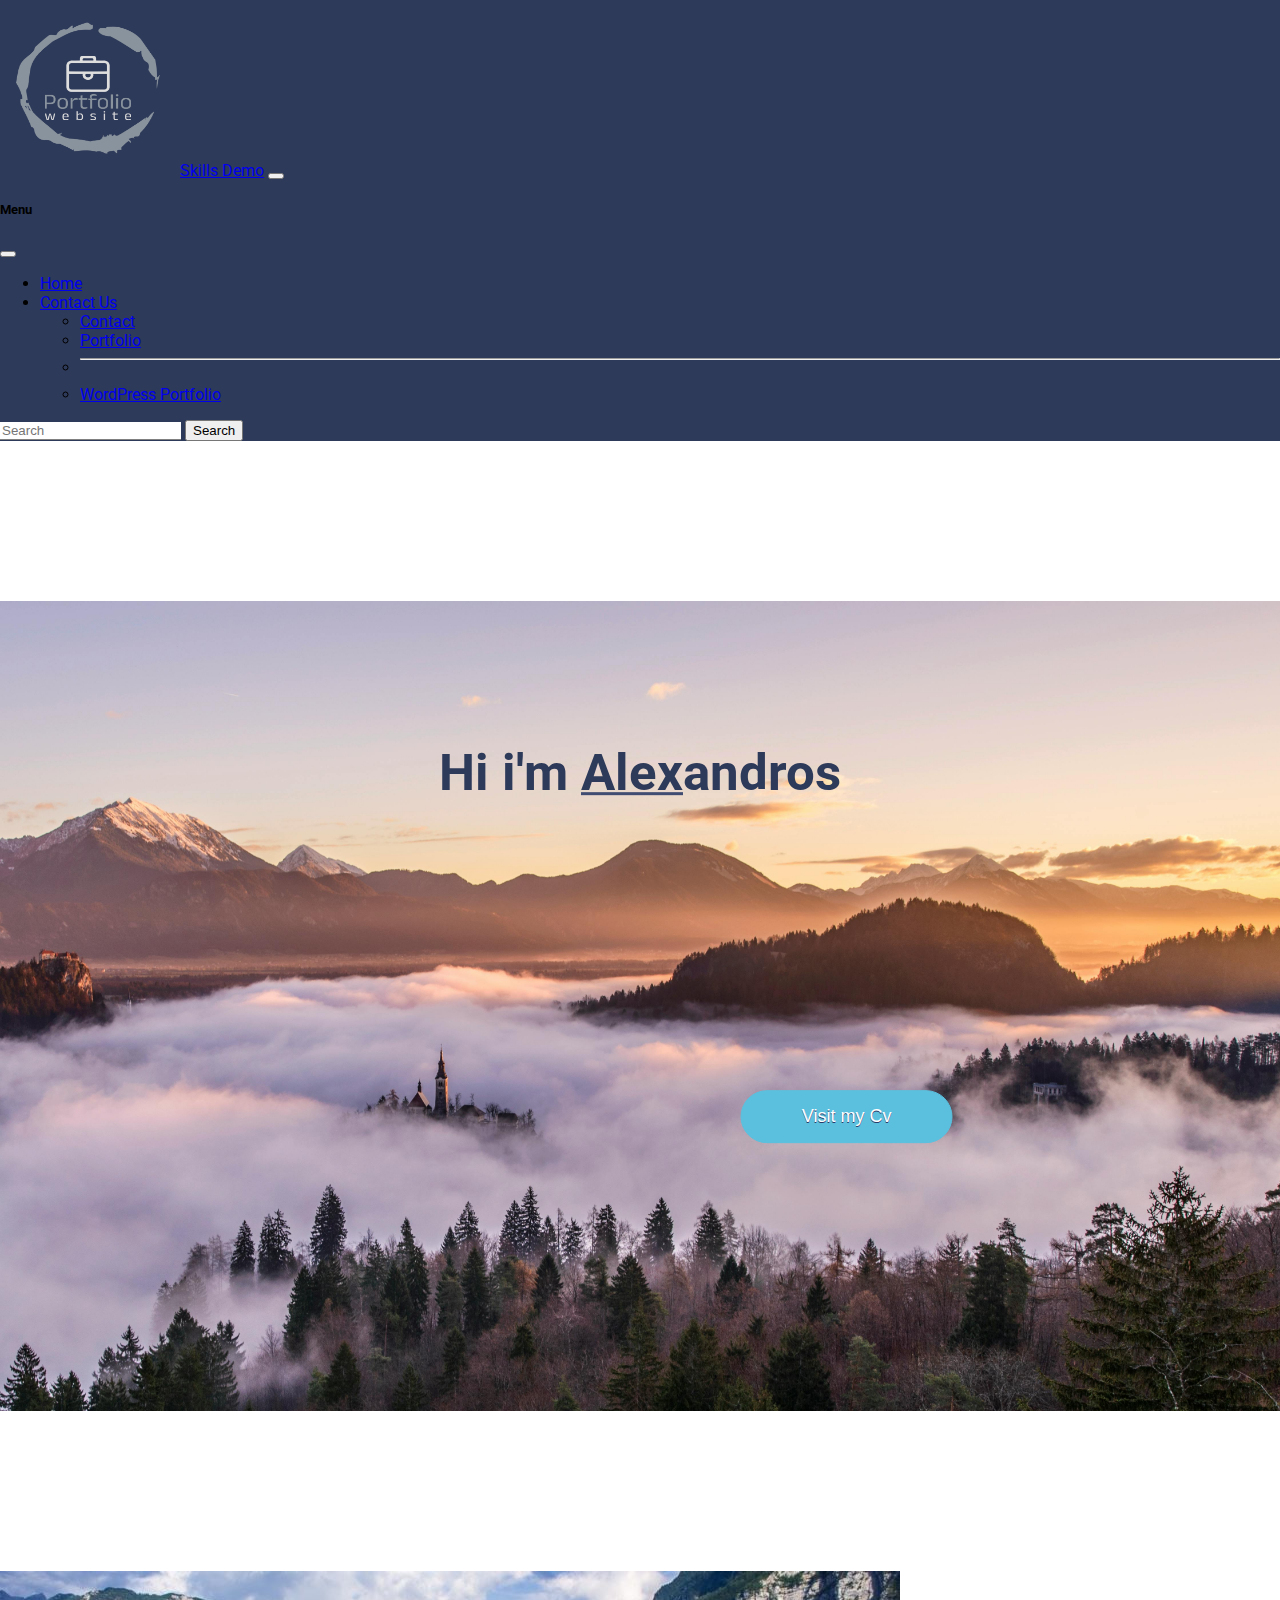
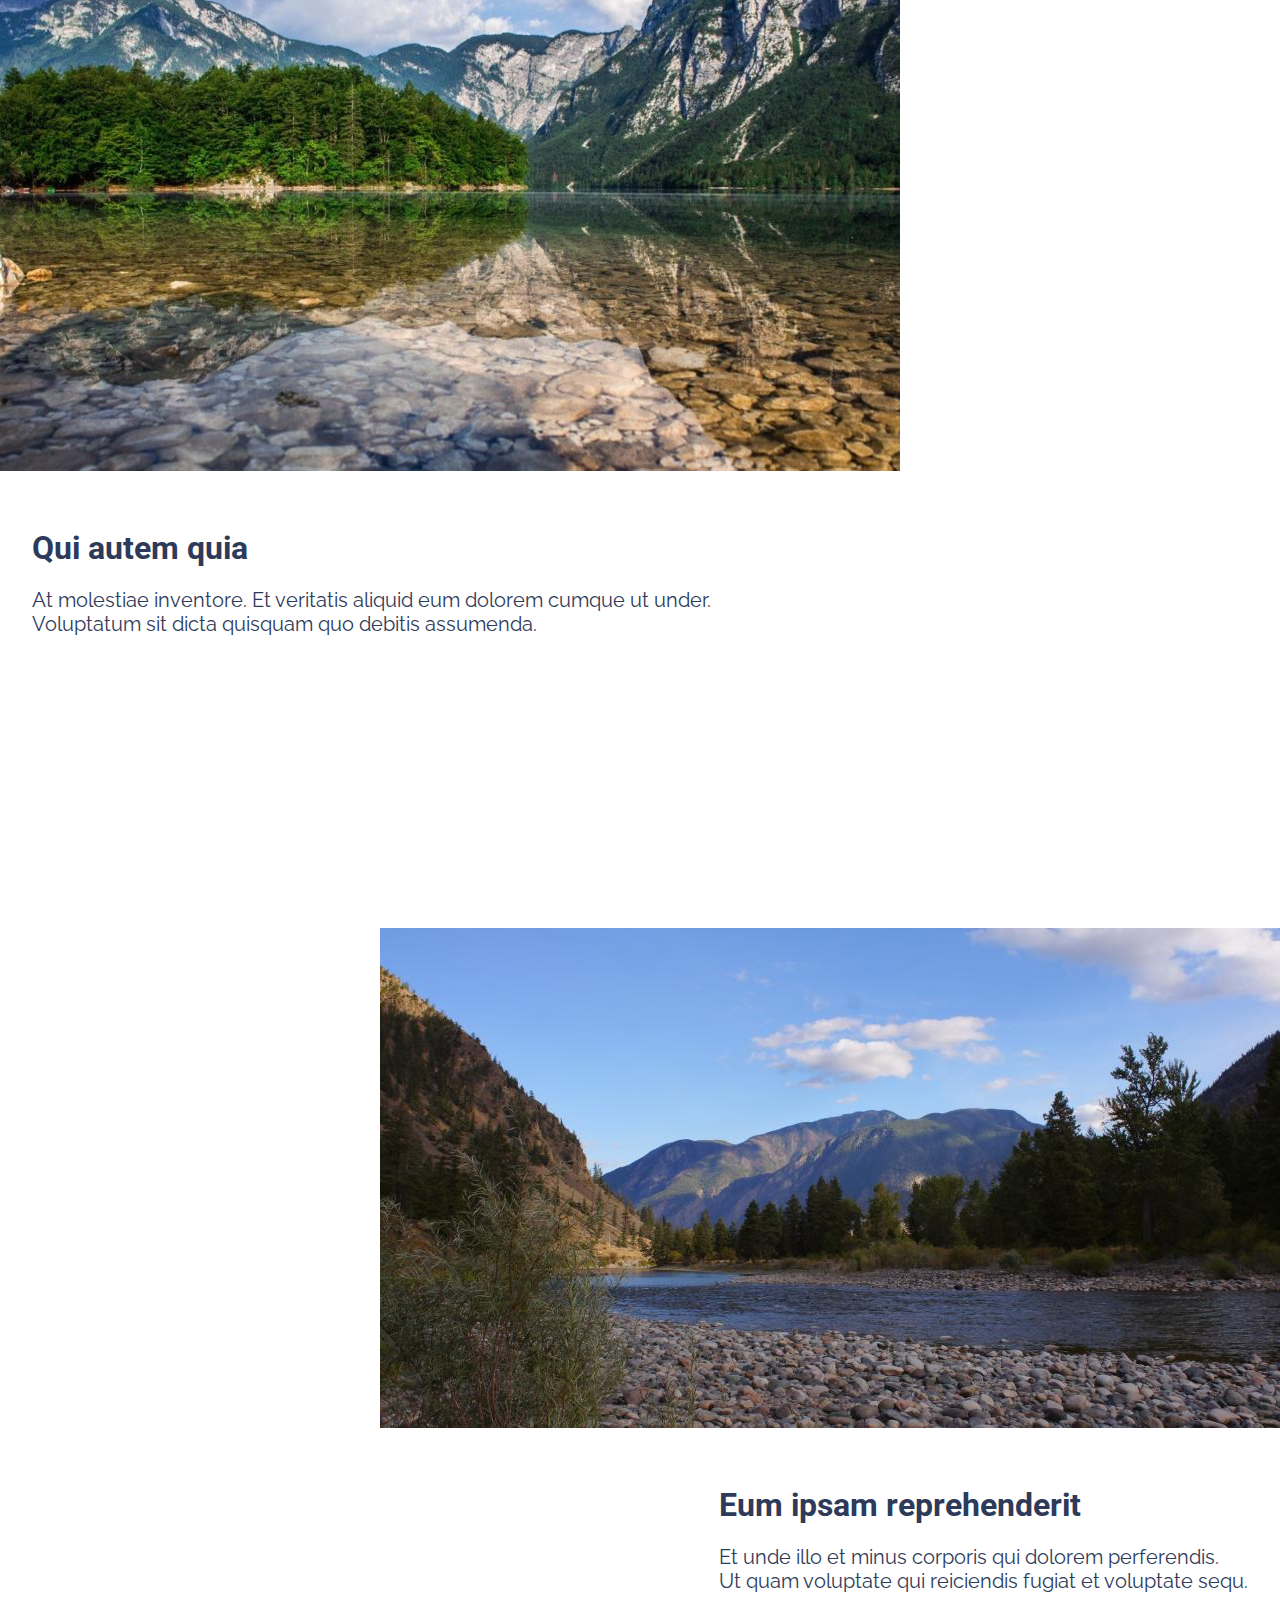
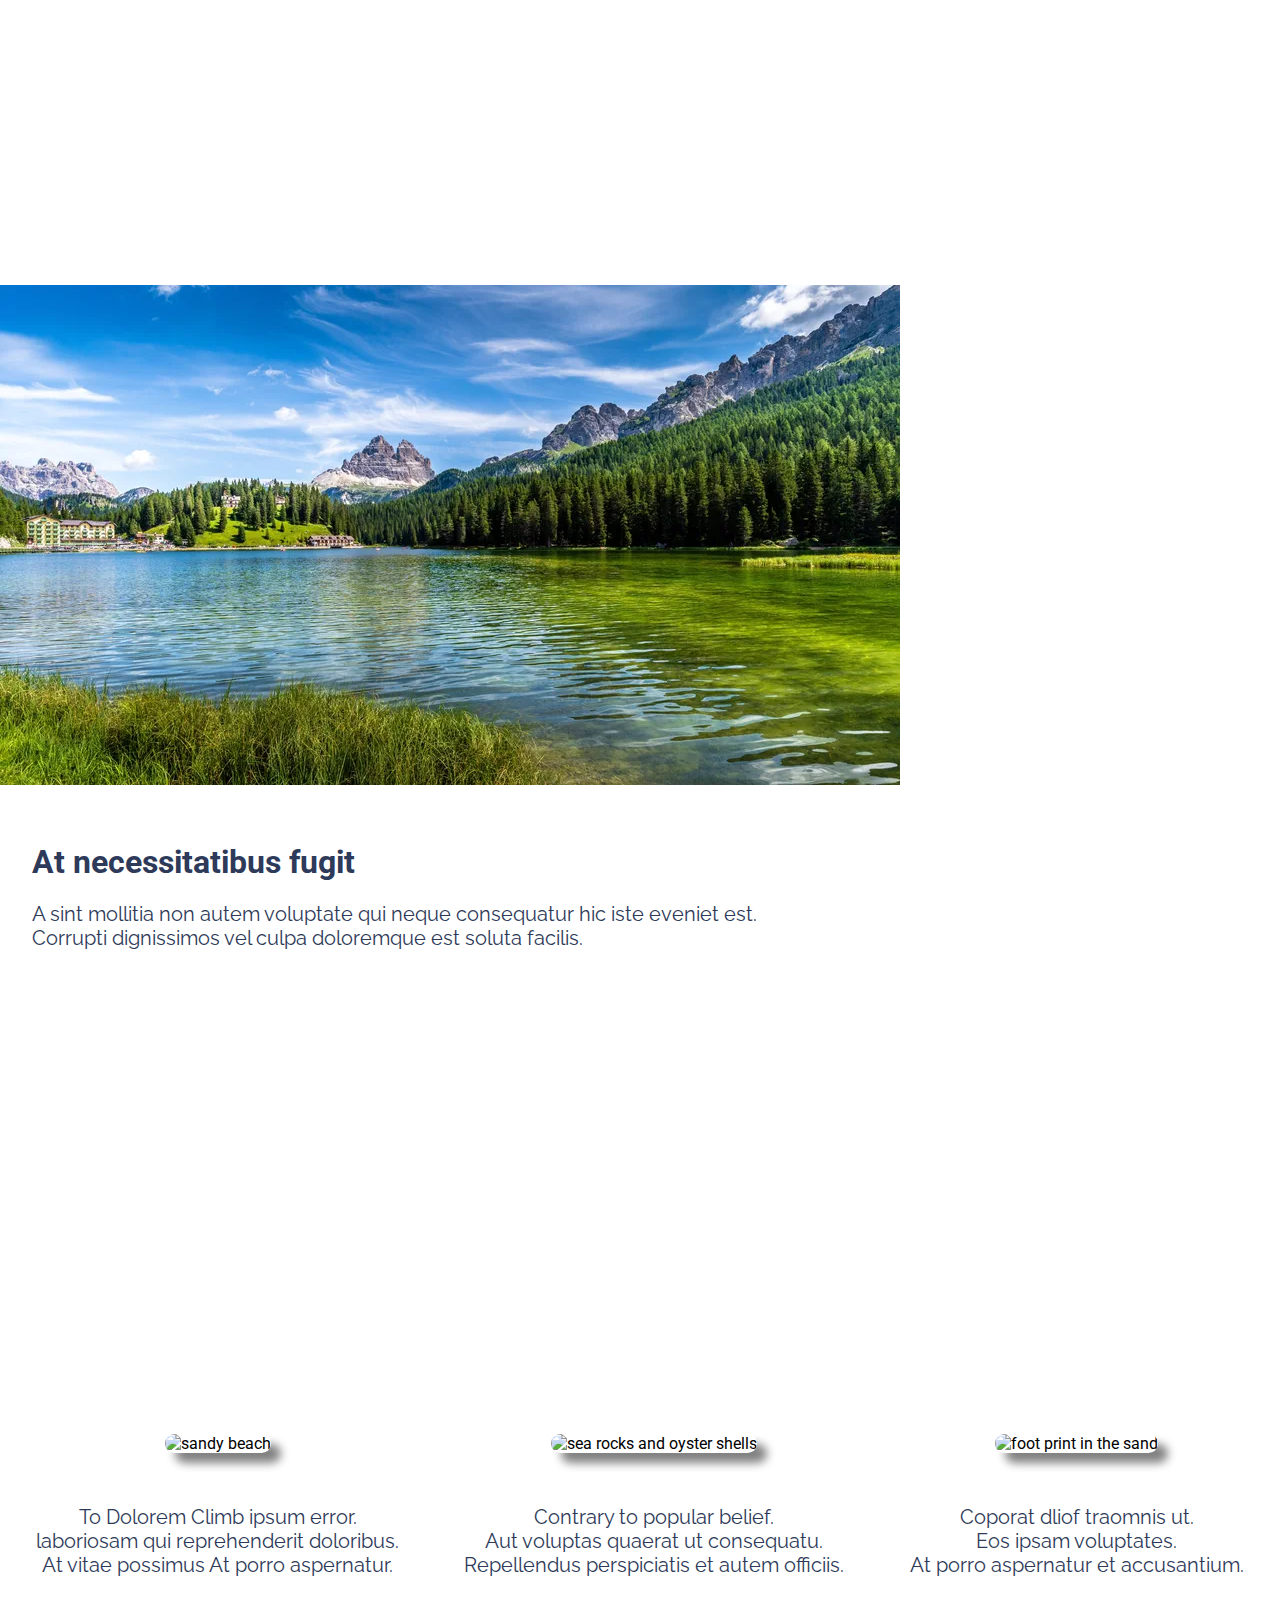
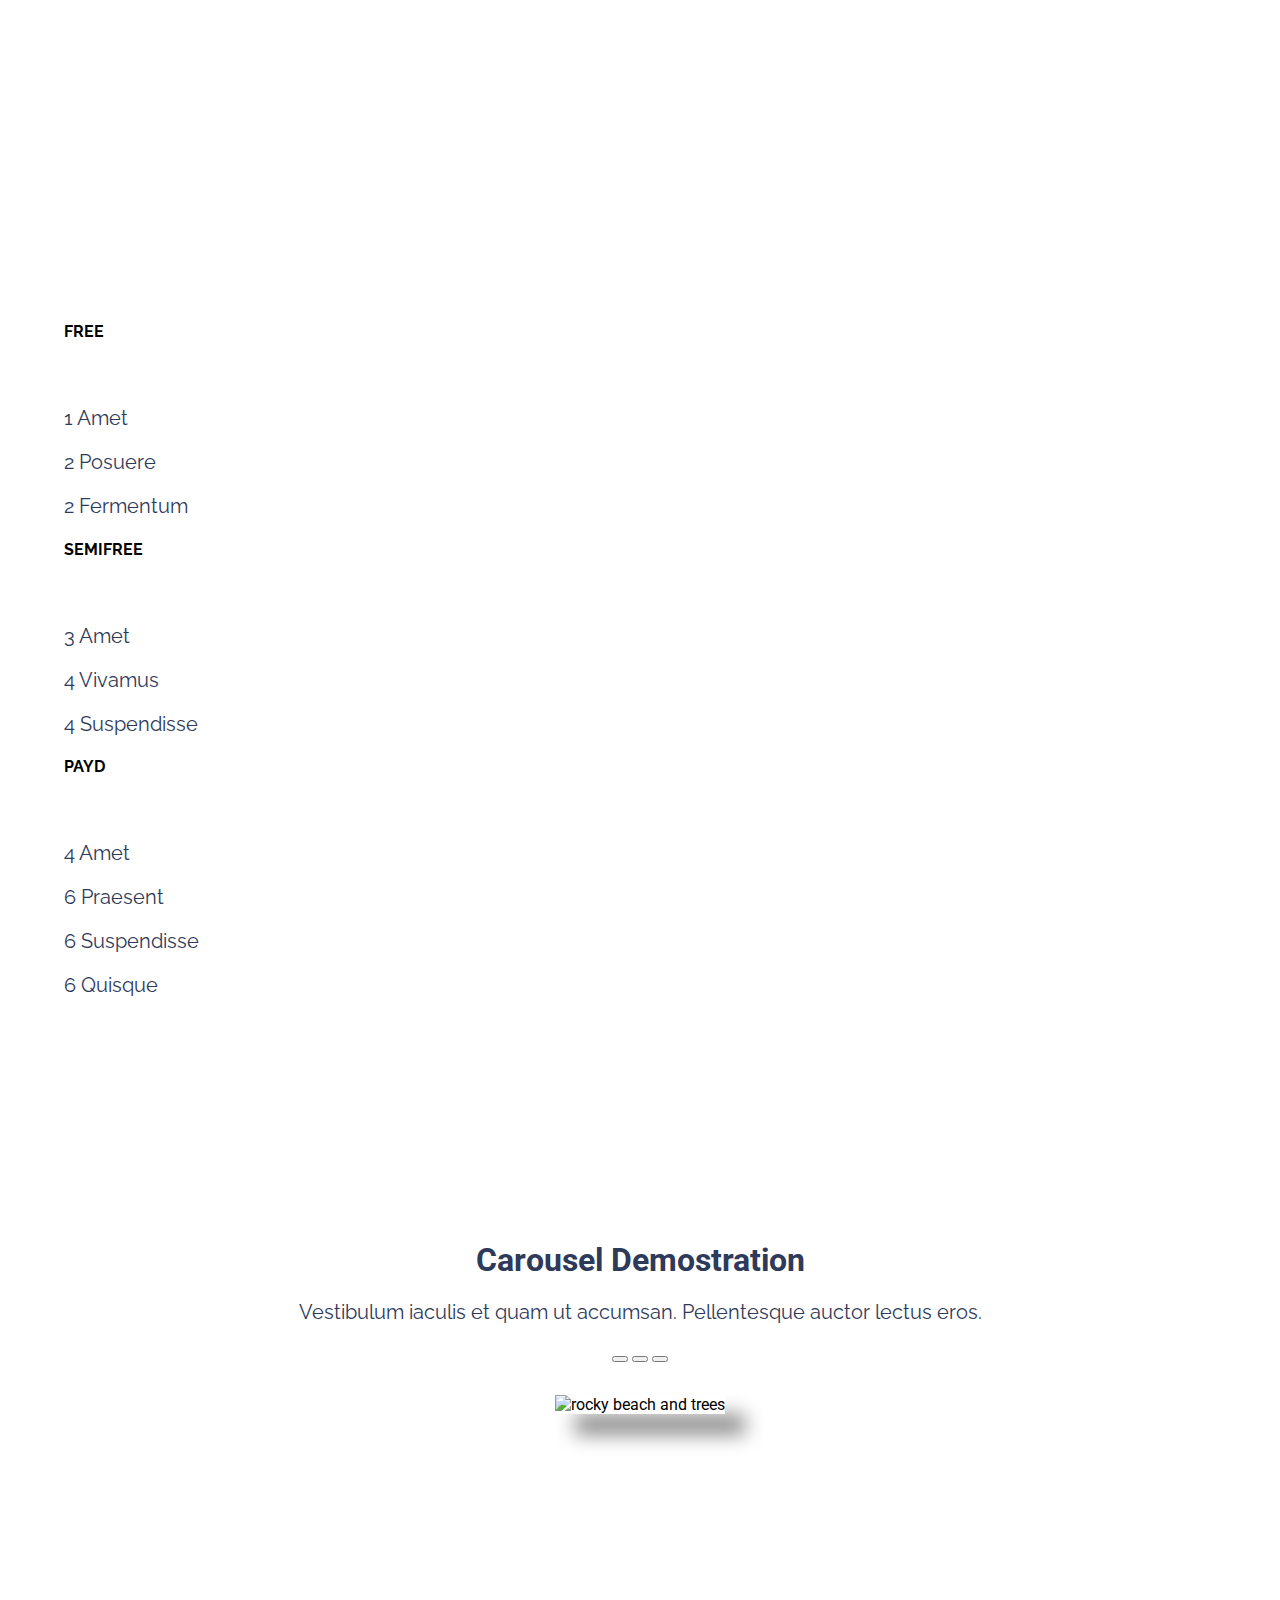
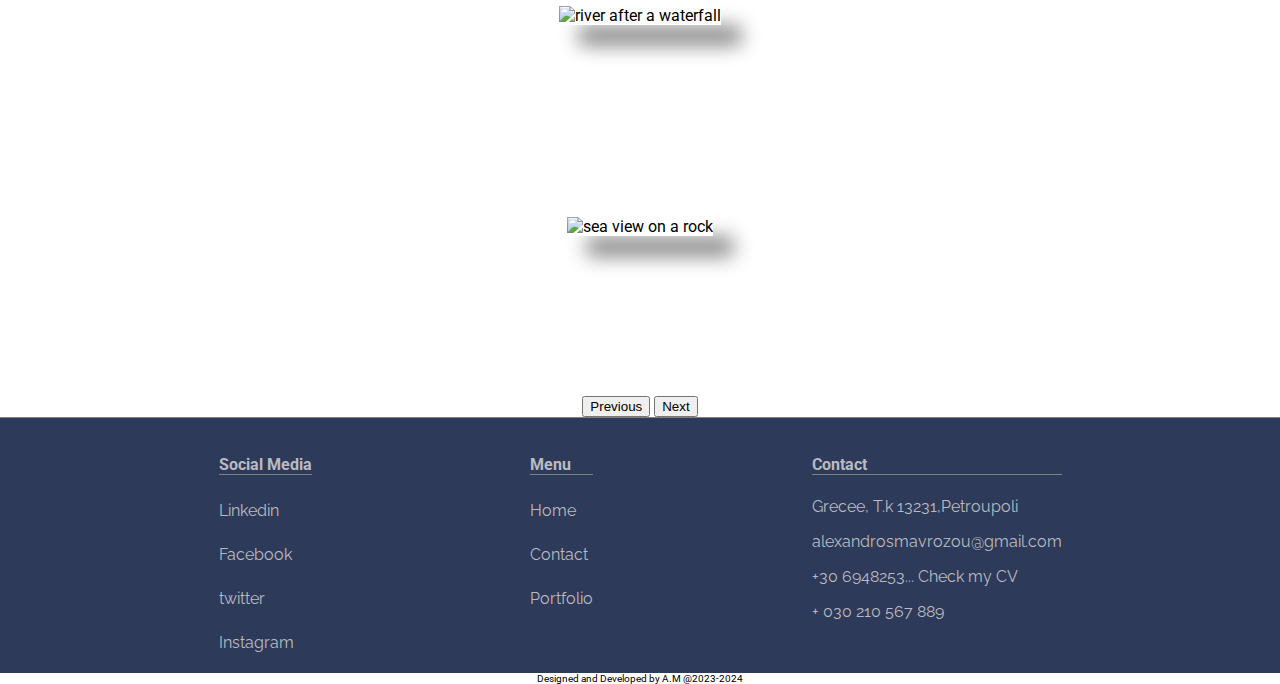
==== commit 13bd333b: "Add files via upload" ====
--- a/index.html
+++ b/index.html
@@ -45,9 +45,7 @@
               <li class="nav-item">
                 <a class="nav-link active" aria-current="page" href="index.html">Home</a>
               </li>
-              <li class="nav-item">
-                <a class="nav-link" href="about.html">About</a>
-              </li>
+              
               <li class="nav-item dropdown">
                 <a class="nav-link dropdown-toggle" href="#" id="offcanvasNavbarDropdown" role="button" data-bs-toggle="dropdown" aria-expanded="false">
                   Contact Us
@@ -76,8 +74,8 @@
     <div class="textcontainer">
       <h1 class="im1">Hi i'm <span class="underLine">Alex</span>andros</h1>
         <h1 data-aos="fade-left" data-aos-duration="3000" class="im2"> I would like to  demonstrate <br>some of my <span class="changeTheColor">skills</span></h1>
-        <p  data-aos="fade-up-right" data-aos-duration="3000" class ="dev1">I hope you like them </p>
-        <p  data-aos="fade-up-left" data-aos-duration="3000" class ="dev2">Enjoy the View</p>
+        <p  data-aos="fade-up-right" data-aos-duration="3000" class ="dev1">For more information </p>
+        <p  data-aos="fade-up-left" data-aos-duration="3000" class ="dev2">Please visit my C.V</p>
         <div class="buttonconteiner">
           <a href="https://alexandrosmrv.github.io/curriculum-vitae/" class="myButton">Visit my Cv</a>
         </div>
@@ -238,7 +236,7 @@
   <div class="endSectionChild1">
     <a class="h4border1" href="./contact.html"><h4 class="h4border">Menu</h4></a>
   <p><a class="links-ab2"  href="./index.html" ><i class="fa-solid fa-house"></i> Home</a></p>
-  <p><a class="links-ab2"  href="./about.html"><i class="fa-solid fa-address-card"></i> About</a></p>
+  <!-- <p><a class="links-ab2"  href="./about.html"><i class="fa-solid fa-address-card"></i> About</a></p> -->
   <p><a class="links-ab2"  href="./contact.html"> <i class="fa-solid fa-address-book"></i> Contact</a></p>   
   <p><a class="links-ab2"  href="./repositories.html"><i class="fa-brands fa-github"></i> Portfolio</a></p>
 </div>
--- a/css/styles.css
+++ b/css/styles.css
@@ -56,7 +56,7 @@
 }
 
 .top-container {
-  background-image: url("/photos/pexels.jpg");
+  background-image: url("../photos/pexels.jpg");
   background-color: #cccccc;
   height: 90vh;
   background-position: center;
@@ -80,7 +80,7 @@
   
 }
 .devjs{
-   color: #faf8f8;
+   color: whitesmoke;
 }
 .logo{
   height: 9rem;
@@ -94,14 +94,14 @@
 flex-direction: row;
 flex-wrap: wrap;
 justify-content: flex-start;
-padding-bottom: 4rem;
+padding-bottom: 15rem;
 }
 .introparent2{
 display: flex;
 flex-direction: row;
 flex-wrap:wrap-reverse;
 justify-content: flex-end;
-padding-bottom: 4rem;
+padding-bottom: 15rem;
 }
 
 .introimg1,.introimg2,.introimg3{
